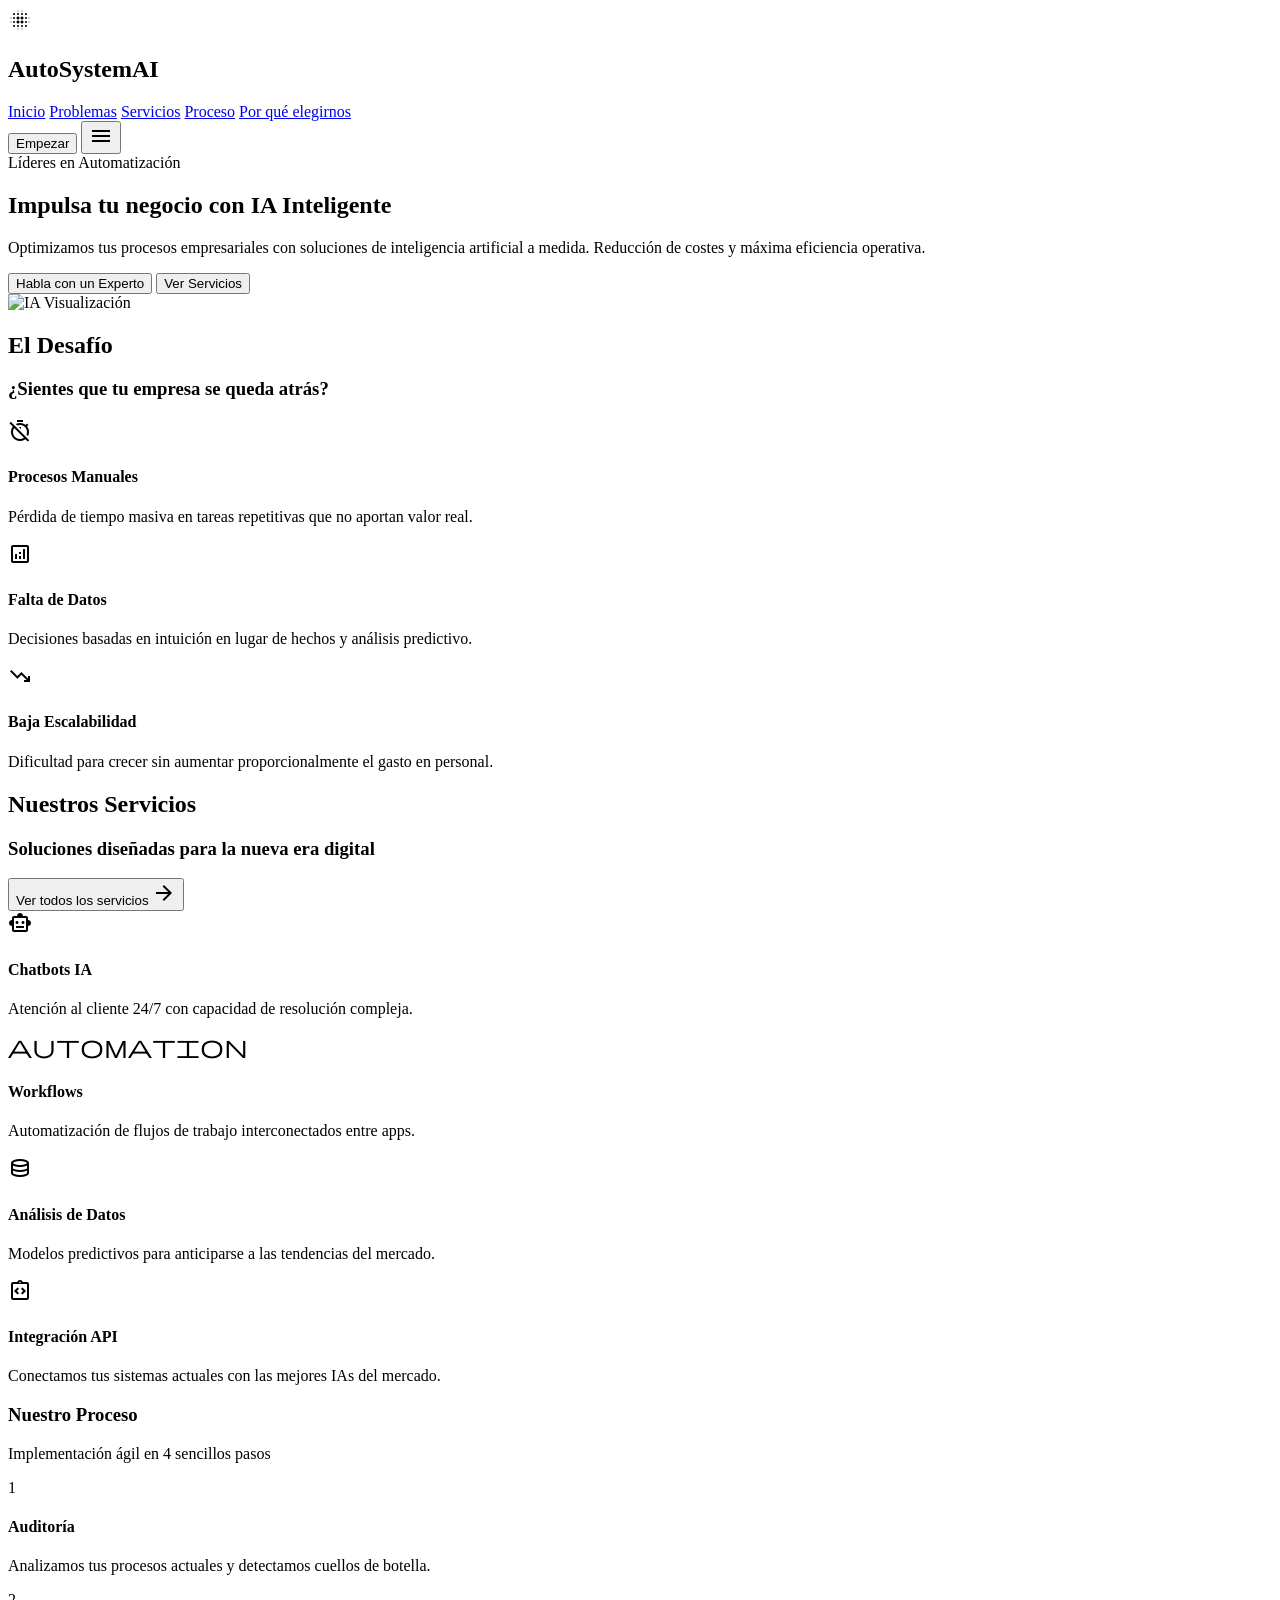
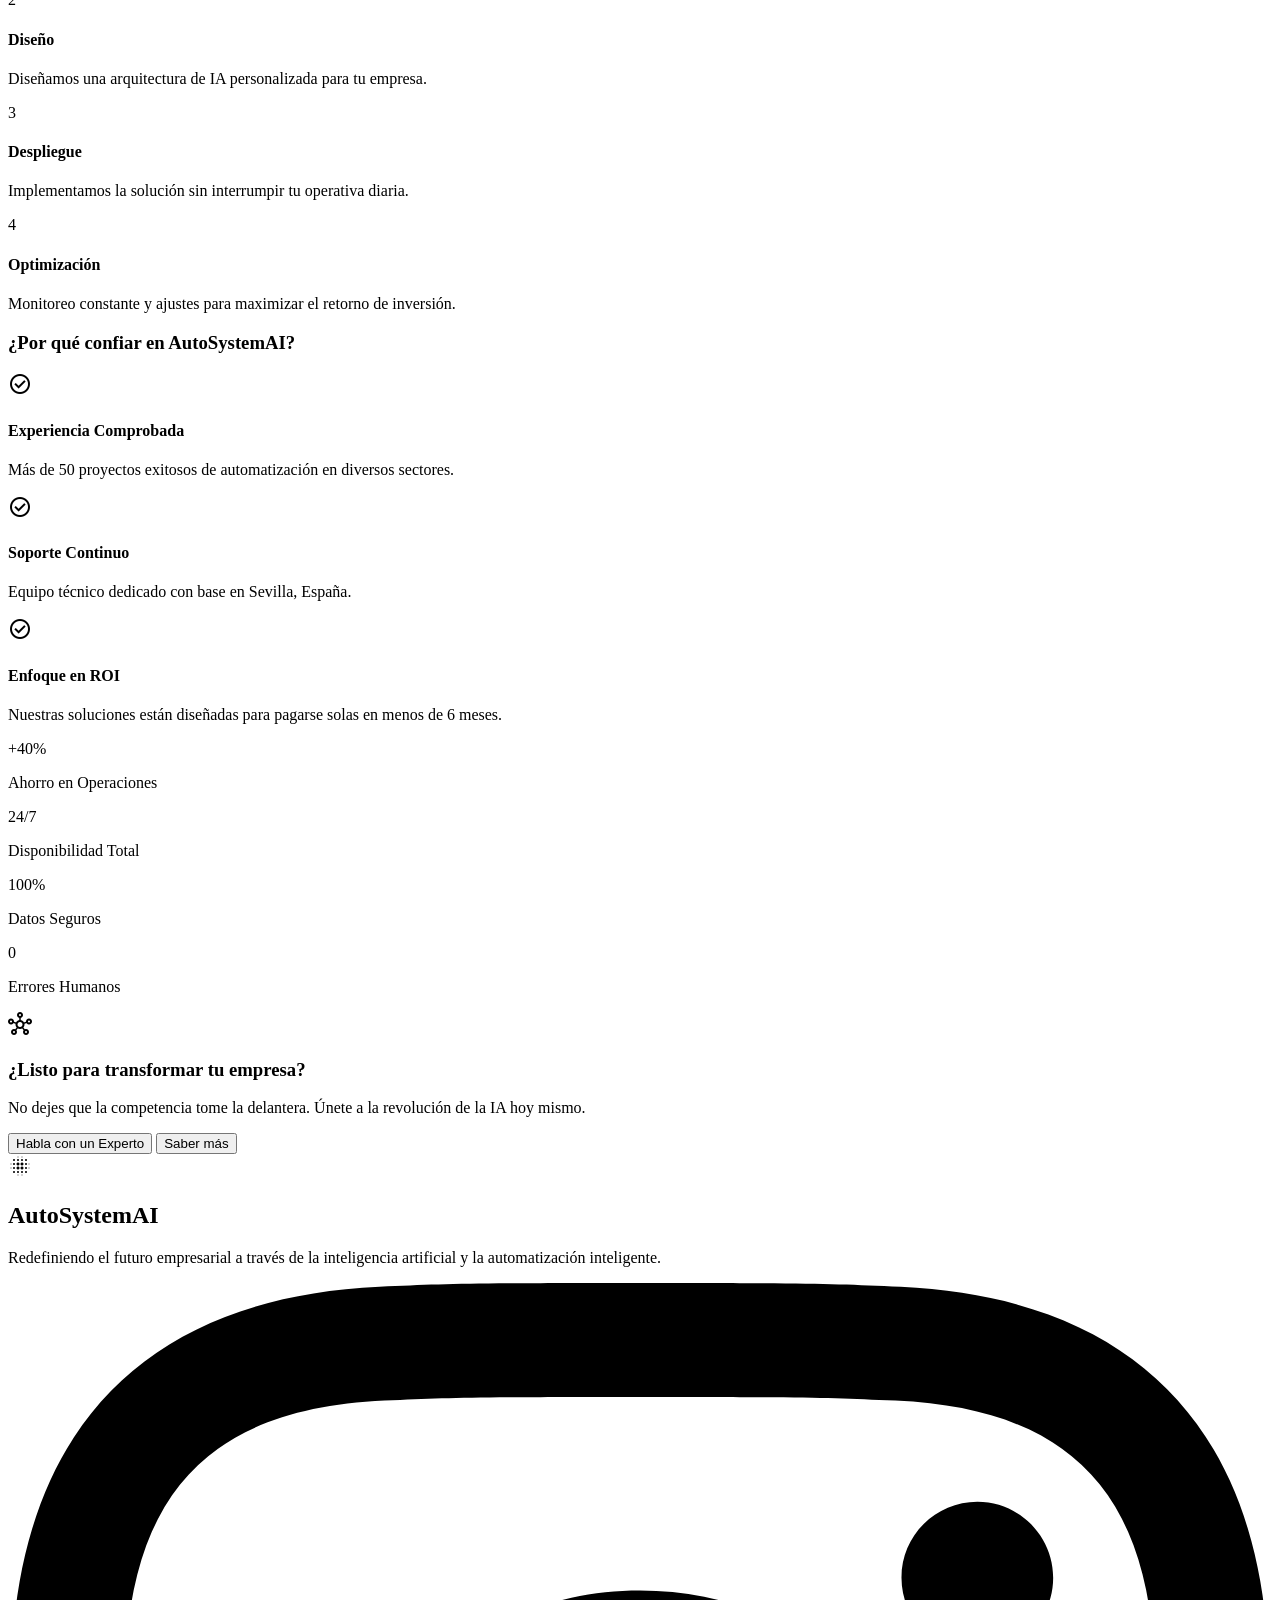
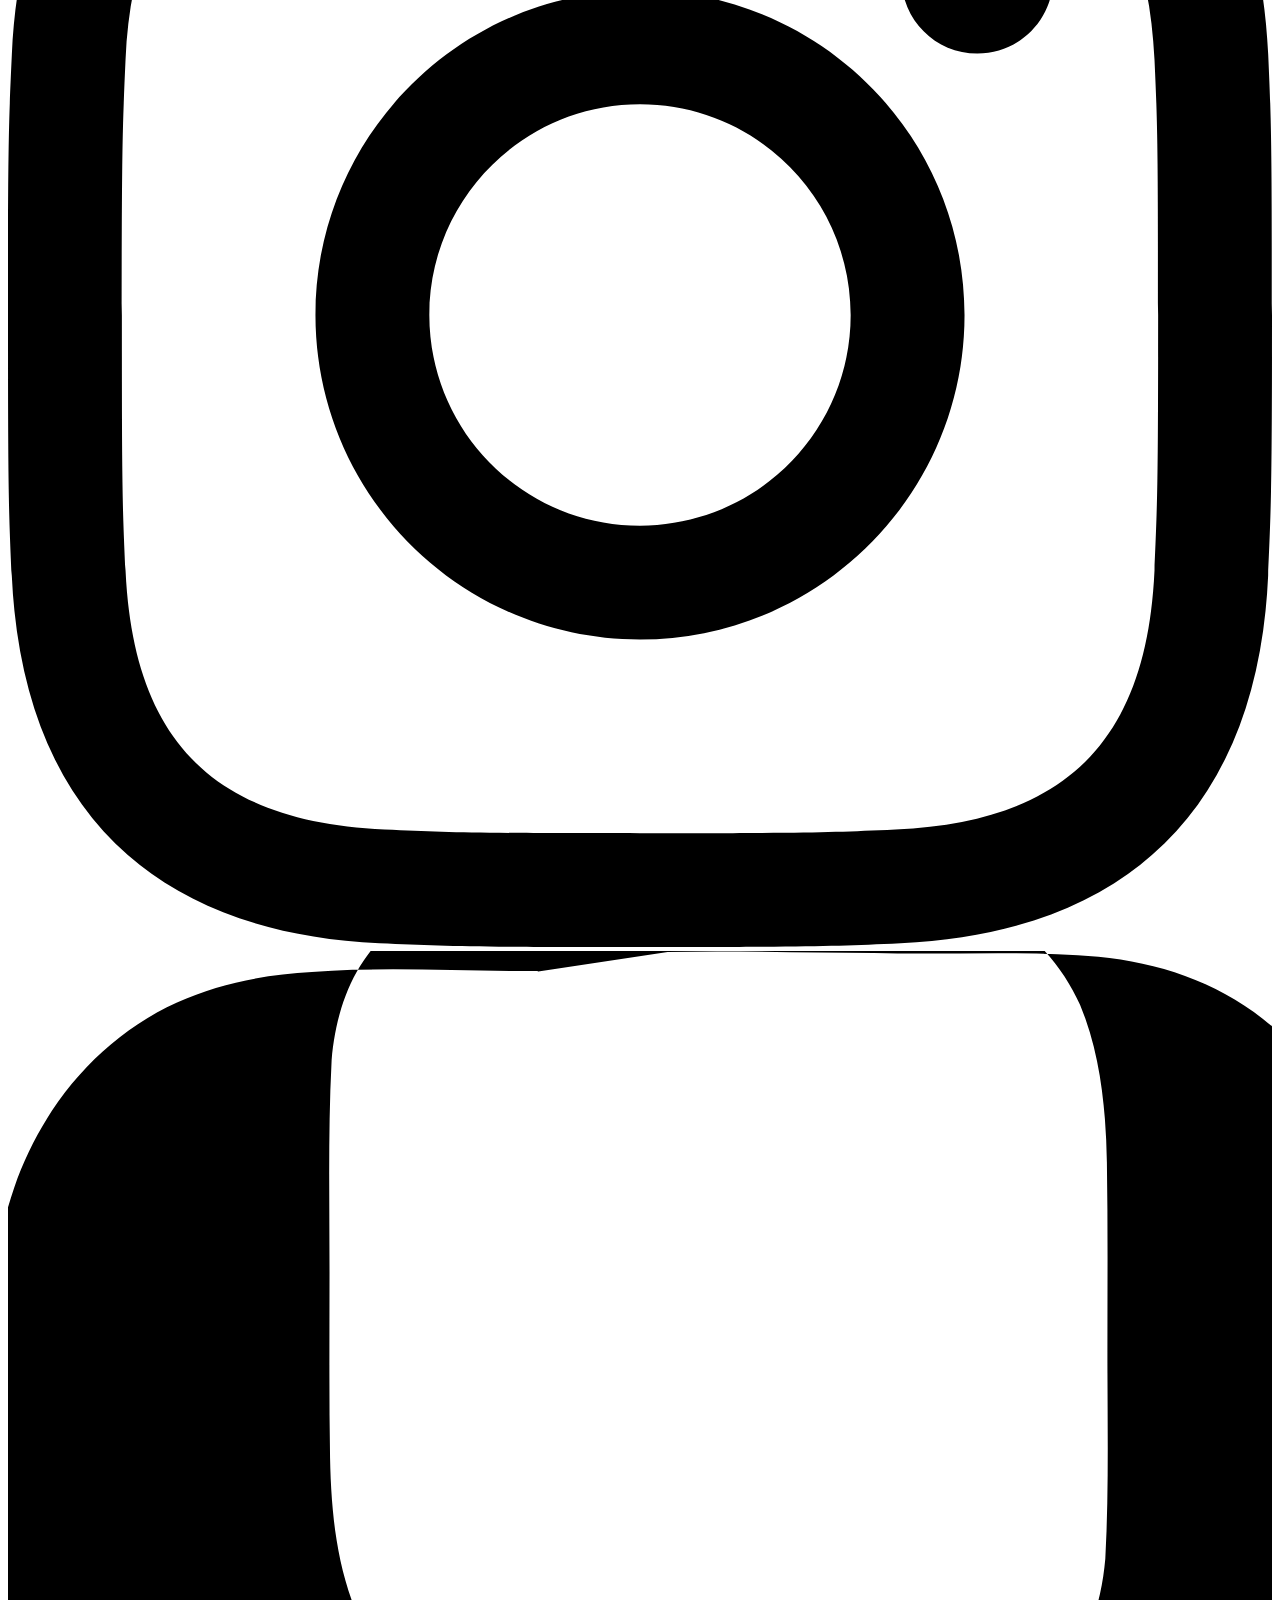
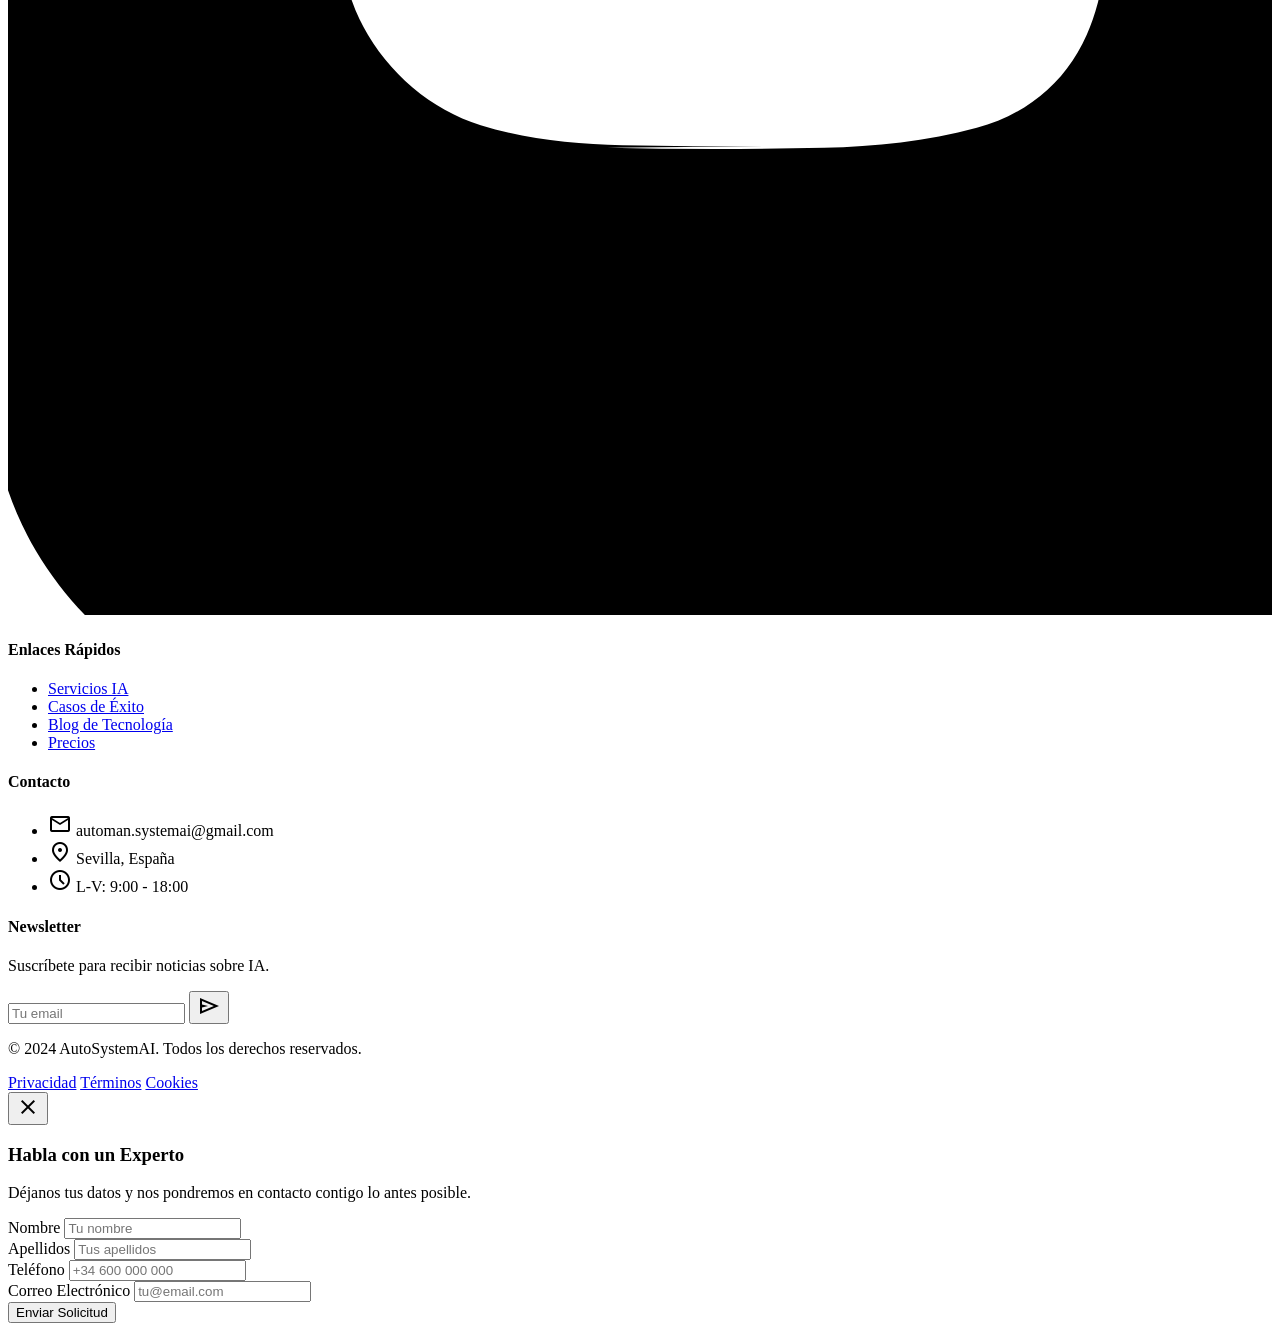
==== index.html @ 620336ae "Initialize AutoSystemAI landing page with HTML, CSS, JS separate files from Stitch" ====
<!DOCTYPE html>

<html class="light" lang="es"><head>
<meta charset="utf-8"/>
<meta content="width=device-width, initial-scale=1.0" name="viewport"/>
<script src="https://cdn.tailwindcss.com?plugins=forms,container-queries"></script>
<link href="https://fonts.googleapis.com/css2?family=Public+Sans:wght@300;400;500;600;700;800;900&amp;display=swap" rel="stylesheet"/>
<link href="https://fonts.googleapis.com/css2?family=Material+Symbols+Outlined:wght@100..700,0..1&amp;display=swap" rel="stylesheet"/>
<link href="https://fonts.googleapis.com/css2?family=Material+Symbols+Outlined:wght,FILL@100..700,0..1&amp;display=swap" rel="stylesheet"/>
<script id="tailwind-config">
        tailwind.config = {
            darkMode: "class",
            theme: {
                extend: {
                    colors: {
                        "primary": "#2563eb", // Electric Blue
                        "accent": "#22c55e",  // Neon Green
                        "background-light": "#ffffff",
                        "background-dark": "#0f172a",
                    },
                    fontFamily: {
                        "display": ["Public Sans", "sans-serif"]
                    },
                    borderRadius: {"DEFAULT": "0.25rem", "lg": "0.5rem", "xl": "0.75rem", "full": "9999px"},
                },
            },
        }
    </script>
<title>AutoSystemAI - Innovación en IA</title>
<link href="styles.css" rel="stylesheet"/>
</head>
<body class="bg-background-light dark:bg-background-dark font-display text-slate-900 dark:text-slate-100 antialiased">
<!-- Top Navigation Bar -->
<header class="sticky top-0 z-50 w-full border-b border-slate-200/60 bg-white/80 backdrop-blur-md dark:border-slate-800 dark:bg-background-dark/80">
<div class="mx-auto flex max-w-7xl items-center justify-between px-6 py-4">
<div class="flex items-center gap-2 text-primary">
<span class="material-symbols-outlined text-3xl font-bold">blur_on</span>
<h2 class="text-xl font-extrabold tracking-tight text-slate-900 dark:text-white uppercase">AutoSystemAI</h2>
</div>
<nav class="hidden md:flex items-center gap-8">
<a class="text-sm font-semibold text-slate-600 hover:text-primary transition-colors" href="#inicio">Inicio</a>
<a class="text-sm font-semibold text-slate-600 hover:text-primary transition-colors" href="#problema">Problemas</a>
<a class="text-sm font-semibold text-slate-600 hover:text-primary transition-colors" href="#servicios">Servicios</a>
<a class="text-sm font-semibold text-slate-600 hover:text-primary transition-colors" href="#proceso">Proceso</a>
<a class="text-sm font-semibold text-slate-600 hover:text-primary transition-colors" href="#nosotros">Por qué elegirnos</a>
</nav>
<div class="flex items-center gap-4">
<button class="hidden sm:flex items-center justify-center rounded-xl bg-primary px-6 py-2.5 text-sm font-bold text-white shadow-lg shadow-primary/25 hover:bg-primary/90 transition-all">
                    Empezar
                </button>
<button class="md:hidden text-slate-900">
<span class="material-symbols-outlined">menu</span>
</button>
</div>
</div>
</header>
<!-- Hero Section -->
<section class="relative overflow-hidden bg-white py-20 lg:py-32" id="inicio">
<div class="absolute inset-0 -z-10 bg-[radial-gradient(45%_45%_at_50%_50%,#2563eb10_0%,transparent_100%)]"></div>
<div class="mx-auto max-w-7xl px-6">
<div class="grid grid-cols-1 items-center gap-12 lg:grid-cols-2">
<div class="flex flex-col gap-8 text-left">
<div class="inline-flex w-fit items-center gap-2 rounded-full bg-accent/10 px-4 py-1 text-sm font-bold text-accent">
<span class="relative flex h-2 w-2">
<span class="animate-ping absolute inline-flex h-full w-full rounded-full bg-accent opacity-75"></span>
<span class="relative inline-flex rounded-full h-2 w-2 bg-accent"></span>
</span>
                        Líderes en Automatización
                    </div>
<h1 class="text-5xl font-black leading-tight tracking-tight text-slate-900 md:text-6xl">
                        Impulsa tu negocio con <span class="text-primary">IA Inteligente</span>
</h1>
<p class="text-lg leading-relaxed text-slate-600">
                        Optimizamos tus procesos empresariales con soluciones de inteligencia artificial a medida. Reducción de costes y máxima eficiencia operativa.
                    </p>
<div class="flex flex-wrap gap-4">
<button class="flex h-14 items-center justify-center rounded-xl bg-primary px-8 text-base font-bold text-white shadow-xl shadow-primary/20 hover:scale-105 transition-transform" data-modal-target="contactModal">
                            Habla con un Experto
                        </button>
<button class="flex h-14 items-center justify-center rounded-xl border-2 border-slate-200 bg-white px-8 text-base font-bold text-slate-700 hover:bg-slate-50 transition-colors">
                            Ver Servicios
                        </button>
</div>
</div>
<div class="relative group">
<div class="absolute -inset-1 rounded-2xl bg-gradient-to-r from-primary to-accent opacity-20 blur group-hover:opacity-30 transition duration-1000"></div>
<div class="relative h-[400px] w-full overflow-hidden rounded-2xl bg-slate-100 shadow-2xl">
<img alt="IA Visualización" class="h-full w-full object-cover" data-alt="Futuristic AI digital interface with glowing blue lines" src="https://lh3.googleusercontent.com/aida-public/[base64]"/>
</div>
</div>
</div>
</div>
</section>
<!-- Problem Section -->
<section class="bg-slate-50 py-24" id="problema">
<div class="mx-auto max-w-7xl px-6 text-center">
<h2 class="text-accent font-bold uppercase tracking-widest text-sm mb-4">El Desafío</h2>
<h3 class="text-3xl font-black text-slate-900 md:text-4xl mb-16">¿Sientes que tu empresa se queda atrás?</h3>
<div class="grid grid-cols-1 gap-8 md:grid-cols-3">
<div class="flex flex-col items-center rounded-2xl bg-white p-8 shadow-sm border border-slate-100 hover:shadow-md transition-shadow">
<div class="mb-6 flex h-16 w-16 items-center justify-center rounded-full bg-red-100 text-red-600">
<span class="material-symbols-outlined text-3xl">timer_off</span>
</div>
<h4 class="mb-3 text-xl font-bold text-slate-900">Procesos Manuales</h4>
<p class="text-slate-600">Pérdida de tiempo masiva en tareas repetitivas que no aportan valor real.</p>
</div>
<div class="flex flex-col items-center rounded-2xl bg-white p-8 shadow-sm border border-slate-100 hover:shadow-md transition-shadow">
<div class="mb-6 flex h-16 w-16 items-center justify-center rounded-full bg-orange-100 text-orange-600">
<span class="material-symbols-outlined text-3xl">analytics</span>
</div>
<h4 class="mb-3 text-xl font-bold text-slate-900">Falta de Datos</h4>
<p class="text-slate-600">Decisiones basadas en intuición en lugar de hechos y análisis predictivo.</p>
</div>
<div class="flex flex-col items-center rounded-2xl bg-white p-8 shadow-sm border border-slate-100 hover:shadow-md transition-shadow">
<div class="mb-6 flex h-16 w-16 items-center justify-center rounded-full bg-blue-100 text-primary">
<span class="material-symbols-outlined text-3xl">trending_down</span>
</div>
<h4 class="mb-3 text-xl font-bold text-slate-900">Baja Escalabilidad</h4>
<p class="text-slate-600">Dificultad para crecer sin aumentar proporcionalmente el gasto en personal.</p>
</div>
</div>
</div>
</section>
<!-- Services Section -->
<section class="py-24" id="servicios">
<div class="mx-auto max-w-7xl px-6">
<div class="mb-16 flex flex-col md:flex-row md:items-end md:justify-between gap-6">
<div class="max-w-2xl">
<h2 class="text-primary font-bold uppercase tracking-widest text-sm mb-4">Nuestros Servicios</h2>
<h3 class="text-4xl font-black text-slate-900 leading-tight">Soluciones diseñadas para la nueva era digital</h3>
</div>
<button class="group flex items-center gap-2 font-bold text-primary">
                    Ver todos los servicios <span class="material-symbols-outlined group-hover:translate-x-1 transition-transform">arrow_forward</span>
</button>
</div>
<div class="grid grid-cols-1 gap-6 md:grid-cols-2 lg:grid-cols-4">
<div class="rounded-2xl bg-slate-50 p-6 border border-slate-100 hover:bg-white hover:shadow-xl hover:-translate-y-1 transition-all">
<span class="material-symbols-outlined text-primary mb-4 text-4xl">smart_toy</span>
<h4 class="text-lg font-bold mb-2">Chatbots IA</h4>
<p class="text-sm text-slate-600">Atención al cliente 24/7 con capacidad de resolución compleja.</p>
</div>
<div class="rounded-2xl bg-slate-50 p-6 border border-slate-100 hover:bg-white hover:shadow-xl hover:-translate-y-1 transition-all">
<span class="material-symbols-outlined text-primary mb-4 text-4xl">automation</span>
<h4 class="text-lg font-bold mb-2">Workflows</h4>
<p class="text-sm text-slate-600">Automatización de flujos de trabajo interconectados entre apps.</p>
</div>
<div class="rounded-2xl bg-slate-50 p-6 border border-slate-100 hover:bg-white hover:shadow-xl hover:-translate-y-1 transition-all">
<span class="material-symbols-outlined text-primary mb-4 text-4xl">database</span>
<h4 class="text-lg font-bold mb-2">Análisis de Datos</h4>
<p class="text-sm text-slate-600">Modelos predictivos para anticiparse a las tendencias del mercado.</p>
</div>
<div class="rounded-2xl bg-slate-50 p-6 border border-slate-100 hover:bg-white hover:shadow-xl hover:-translate-y-1 transition-all">
<span class="material-symbols-outlined text-primary mb-4 text-4xl">integration_instructions</span>
<h4 class="text-lg font-bold mb-2">Integración API</h4>
<p class="text-sm text-slate-600">Conectamos tus sistemas actuales con las mejores IAs del mercado.</p>
</div>
</div>
</div>
</section>
<!-- 4-Step Process -->
<section class="bg-background-dark py-24 text-white" id="proceso">
<div class="mx-auto max-w-7xl px-6">
<div class="text-center mb-20">
<h3 class="text-4xl font-black mb-4">Nuestro Proceso</h3>
<p class="text-slate-400">Implementación ágil en 4 sencillos pasos</p>
</div>
<div class="grid grid-cols-1 gap-12 md:grid-cols-4">
<div class="relative text-center">
<div class="mx-auto mb-6 flex h-20 w-20 items-center justify-center rounded-full bg-primary text-3xl font-black">1</div>
<h4 class="text-xl font-bold mb-2">Auditoría</h4>
<p class="text-sm text-slate-400">Analizamos tus procesos actuales y detectamos cuellos de botella.</p>
</div>
<div class="relative text-center">
<div class="mx-auto mb-6 flex h-20 w-20 items-center justify-center rounded-full bg-slate-800 text-3xl font-black border-2 border-primary/30">2</div>
<h4 class="text-xl font-bold mb-2">Diseño</h4>
<p class="text-sm text-slate-400">Diseñamos una arquitectura de IA personalizada para tu empresa.</p>
</div>
<div class="relative text-center">
<div class="mx-auto mb-6 flex h-20 w-20 items-center justify-center rounded-full bg-slate-800 text-3xl font-black border-2 border-primary/30">3</div>
<h4 class="text-xl font-bold mb-2">Despliegue</h4>
<p class="text-sm text-slate-400">Implementamos la solución sin interrumpir tu operativa diaria.</p>
</div>
<div class="relative text-center">
<div class="mx-auto mb-6 flex h-20 w-20 items-center justify-center rounded-full bg-slate-800 text-3xl font-black border-2 border-primary/30">4</div>
<h4 class="text-xl font-bold mb-2">Optimización</h4>
<p class="text-sm text-slate-400">Monitoreo constante y ajustes para maximizar el retorno de inversión.</p>
</div>
</div>
</div>
</section>
<!-- Why Choose Us -->
<section class="py-24" id="nosotros">
<div class="mx-auto max-w-7xl px-6">
<div class="flex flex-col lg:flex-row gap-16 items-center">
<div class="flex-1 space-y-8">
<h3 class="text-4xl font-black text-slate-900 leading-tight">¿Por qué confiar en AutoSystemAI?</h3>
<div class="space-y-6">
<div class="flex gap-4">
<div class="flex-shrink-0 mt-1">
<span class="material-symbols-outlined text-accent font-bold">check_circle</span>
</div>
<div>
<h4 class="font-bold text-lg">Experiencia Comprobada</h4>
<p class="text-slate-600">Más de 50 proyectos exitosos de automatización en diversos sectores.</p>
</div>
</div>
<div class="flex gap-4">
<div class="flex-shrink-0 mt-1">
<span class="material-symbols-outlined text-accent font-bold">check_circle</span>
</div>
<div>
<h4 class="font-bold text-lg">Soporte Continuo</h4>
<p class="text-slate-600">Equipo técnico dedicado con base en Sevilla, España.</p>
</div>
</div>
<div class="flex gap-4">
<div class="flex-shrink-0 mt-1">
<span class="material-symbols-outlined text-accent font-bold">check_circle</span>
</div>
<div>
<h4 class="font-bold text-lg">Enfoque en ROI</h4>
<p class="text-slate-600">Nuestras soluciones están diseñadas para pagarse solas en menos de 6 meses.</p>
</div>
</div>
</div>
</div>
<div class="flex-1 grid grid-cols-2 gap-4">
<div class="rounded-2xl bg-primary/5 p-8 flex flex-col justify-center items-center text-center">
<span class="text-4xl font-black text-primary mb-2">+40%</span>
<p class="text-sm text-slate-600 font-medium">Ahorro en Operaciones</p>
</div>
<div class="mt-8 rounded-2xl bg-accent/5 p-8 flex flex-col justify-center items-center text-center">
<span class="text-4xl font-black text-accent mb-2">24/7</span>
<p class="text-sm text-slate-600 font-medium">Disponibilidad Total</p>
</div>
<div class="rounded-2xl bg-slate-100 p-8 flex flex-col justify-center items-center text-center">
<span class="text-4xl font-black text-slate-900 mb-2">100%</span>
<p class="text-sm text-slate-600 font-medium">Datos Seguros</p>
</div>
<div class="mt-8 rounded-2xl bg-primary/5 p-8 flex flex-col justify-center items-center text-center">
<span class="text-4xl font-black text-primary mb-2">0</span>
<p class="text-sm text-slate-600 font-medium">Errores Humanos</p>
</div>
</div>
</div>
</div>
</section>
<!-- CTA Section -->
<section class="mx-auto max-w-7xl px-6 py-12">
<div class="relative overflow-hidden rounded-3xl bg-primary px-8 py-20 text-center shadow-2xl">
<div class="absolute top-0 right-0 -translate-y-1/2 translate-x-1/3 opacity-20">
<span class="material-symbols-outlined text-[300px] text-white">hub</span>
</div>
<div class="relative z-10 mx-auto max-w-2xl">
<h3 class="text-3xl font-black text-white md:text-5xl">¿Listo para transformar tu empresa?</h3>
<p class="mt-6 text-lg text-blue-100">
                    No dejes que la competencia tome la delantera. Únete a la revolución de la IA hoy mismo.
                </p>
<div class="mt-10 flex flex-wrap justify-center gap-4">
<button class="rounded-xl bg-white px-8 py-4 text-base font-black text-primary hover:bg-slate-50 transition-colors shadow-lg" data-modal-target="contactModal">
                        Habla con un Experto
                    </button>
<button class="rounded-xl border-2 border-white/30 bg-white/10 px-8 py-4 text-base font-bold text-white backdrop-blur-sm hover:bg-white/20 transition-colors">
                        Saber más
                    </button>
</div>
</div>
</div>
</section>
<!-- Footer -->
<footer class="bg-slate-50 pt-20 pb-10 border-t border-slate-200">
<div class="mx-auto max-w-7xl px-6">
<div class="grid grid-cols-1 gap-12 lg:grid-cols-4 mb-16">
<div class="space-y-6">
<div class="flex items-center gap-2 text-primary">
<span class="material-symbols-outlined text-3xl font-bold">blur_on</span>
<h2 class="text-xl font-extrabold tracking-tight text-slate-900 uppercase">AutoSystemAI</h2>
</div>
<p class="text-slate-500 text-sm leading-relaxed">
                        Redefiniendo el futuro empresarial a través de la inteligencia artificial y la automatización inteligente.
                    </p>
<div class="flex gap-4">
<a class="h-10 w-10 flex items-center justify-center rounded-full bg-white border border-slate-200 text-slate-600 hover:text-primary transition-colors" href="#">
<svg class="w-5 h-5 fill-current" viewbox="0 0 24 24"><path d="M12 2.163c3.204 0 3.584.012 4.85.07 3.252.148 4.771 1.691 4.919 4.919.058 1.265.069 1.645.069 4.849 0 3.205-.012 3.584-.069 4.849-.149 3.225-1.664 4.771-4.919 4.919-1.266.058-1.644.07-4.85.07-3.204 0-3.584-.012-4.849-.07-3.26-.149-4.771-1.699-4.919-4.92-.058-1.265-.07-1.644-.07-4.849 0-3.204.013-3.583.07-4.849.149-3.227 1.664-4.771 4.919-4.919 1.266-.057 1.645-.069 4.849-.069zm0-2.163c-3.259 0-3.667.014-4.947.072-4.358.2-6.78 2.618-6.98 6.98-.059 1.281-.073 1.689-.073 4.948 0 3.259.014 3.668.072 4.948.2 4.358 2.618 6.78 6.98 6.98 1.281.058 1.689.072 4.948.072 3.259 0 3.668-.014 4.948-.072 4.354-.2 6.782-2.618 6.979-6.98.059-1.28.073-1.689.073-4.948 0-3.259-.014-3.667-.072-4.947-.196-4.354-2.617-6.78-6.979-6.98-1.281-.059-1.69-.073-4.949-.073zm0 5.838c-3.403 0-6.162 2.759-6.162 6.162s2.759 6.163 6.162 6.163 6.162-2.759 6.162-6.163-2.759-6.162-6.162-6.162zm0 10.162c-2.209 0-4-1.79-4-4 0-2.209 1.791-4 4-4s4 1.791 4 4c0 2.21-1.791 4-4 4zm6.406-11.845c-.796 0-1.441.645-1.441 1.44s.645 1.44 1.441 1.44c.795 0 1.439-.645 1.439-1.44s-.644-1.44-1.439-1.44z"></path></svg>
</a>
<a class="h-10 w-10 flex items-center justify-center rounded-full bg-white border border-slate-200 text-slate-600 hover:text-primary transition-colors" href="#">
<svg class="w-5 h-5 fill-current" viewbox="0 0 24 24"><path d="M12.525.02c1.31-.032 2.623.019 3.921.019 1.42.039 2.844-.051 4.258.07 1.13.111 2.22.469 3.125 1.18.91.71 1.54 1.7 1.84 2.8.21.78.29 1.59.3 2.4.03 2.18.01 4.35.01 6.53 0 1.51-.01 3.02 0 4.52-.01 1.48-.15 2.97-.61 4.38-.6 1.81-1.92 3.32-3.7 3.91-.79.28-1.61.37-2.45.39-1.89.03-3.79.01-5.69.01-1.76 0-3.52 0-5.28-.01-1.32-.01-2.65-.12-3.95-.51-1.58-.45-2.92-1.5-3.77-2.93-.53-.89-.81-1.91-.91-2.93-.07-1.12-.03-2.25-.03-3.37V8.53c.01-1.36.08-2.73.53-4.04.53-1.54 1.62-2.84 3.09-3.51.81-.37 1.68-.53 2.56-.58 1.42-.11 2.85-.01 4.28-.02l.02.01zm-1.15 15.11c1.37.03 2.74.03 4.12 0 .97-.02 1.95-.12 2.9-.38.74-.2 1.39-.63 1.82-1.28.38-.57.56-1.25.62-1.93.07-1.3.04-2.61.04-3.91 0-1.21.01-2.41-.01-3.62-.02-1.02-.12-2.05-.51-2.99-.44-.97-1.26-1.73-2.26-2.06-.88-.29-1.8-.39-2.73-.41-1.32-.03-2.64-.03-3.96 0-.96.02-1.93.12-2.87.38-.72.2-1.36.62-1.78 1.25-.38.56-.55 1.22-.61 1.89-.07 1.34-.04 2.68-.04 4.02 0 1.18-.01 2.35.01 3.53.02 1.05.13 2.11.56 3.07.47.96 1.31 1.7 2.3 2.01.87.27 1.77.36 2.69.38.93.02 1.87.02 2.81.02z"></path></svg>
</a>
</div>
</div>
<div>
<h4 class="text-slate-900 font-bold mb-6">Enlaces Rápidos</h4>
<ul class="space-y-4 text-sm text-slate-500">
<li><a class="hover:text-primary transition-colors" href="#">Servicios IA</a></li>
<li><a class="hover:text-primary transition-colors" href="#">Casos de Éxito</a></li>
<li><a class="hover:text-primary transition-colors" href="#">Blog de Tecnología</a></li>
<li><a class="hover:text-primary transition-colors" href="#">Precios</a></li>
</ul>
</div>
<div>
<h4 class="text-slate-900 font-bold mb-6">Contacto</h4>
<ul class="space-y-4 text-sm text-slate-500">
<li class="flex items-center gap-2">
<span class="material-symbols-outlined text-primary text-lg">mail</span>
                            automan.systemai@gmail.com
                        </li>
<li class="flex items-center gap-2">
<span class="material-symbols-outlined text-primary text-lg">location_on</span>
                            Sevilla, España
                        </li>
<li class="flex items-center gap-2" data-location="Sevilla, Spain">
<span class="material-symbols-outlined text-primary text-lg">schedule</span>
                            L-V: 9:00 - 18:00
                        </li>
</ul>
</div>
<div>
<h4 class="text-slate-900 font-bold mb-6">Newsletter</h4>
<p class="text-sm text-slate-500 mb-4">Suscríbete para recibir noticias sobre IA.</p>
<div class="flex gap-2">
<input class="w-full rounded-lg border-slate-200 bg-white px-4 py-2 text-sm focus:border-primary focus:ring-primary" placeholder="Tu email" type="email"/>
<button class="rounded-lg bg-primary px-4 py-2 text-white">
<span class="material-symbols-outlined text-sm">send</span>
</button>
</div>
</div>
</div>
<div class="flex flex-col md:flex-row justify-between items-center gap-6 pt-10 border-t border-slate-200 text-sm text-slate-400">
<p>© 2024 AutoSystemAI. Todos los derechos reservados.</p>
<div class="flex gap-6">
<a class="hover:text-slate-600" href="#">Privacidad</a>
<a class="hover:text-slate-600" href="#">Términos</a>
<a class="hover:text-slate-600" href="#">Cookies</a>
</div>
</div>
</div>
</footer>

<!-- Contact Modal -->
<div id="contactModal" class="fixed inset-0 z-[100] hidden items-center justify-center">
    <!-- Backdrop -->
    <div class="absolute inset-0 bg-slate-900/60 backdrop-blur-sm modal-backdrop"></div>
    
    <!-- Modal Content -->
    <div class="relative w-full max-w-md rounded-2xl bg-white p-8 shadow-2xl mx-4 transform transition-all scale-95 opacity-0 modal-content">
        <button class="absolute top-4 right-4 text-slate-400 hover:text-slate-900 transition-colors close-modal">
            <span class="material-symbols-outlined">close</span>
        </button>
        
        <div class="mb-6 text-center">
            <h3 class="text-2xl font-black text-slate-900 mb-2">Habla con un Experto</h3>
            <p class="text-slate-500 text-sm">Déjanos tus datos y nos pondremos en contacto contigo lo antes posible.</p>
        </div>
        
        <form id="contactForm" class="space-y-4">
            <div class="grid grid-cols-2 gap-4">
                <div>
                    <label class="block text-sm font-semibold text-slate-700 mb-1">Nombre</label>
                    <input type="text" required class="w-full rounded-lg border-slate-200 bg-slate-50 px-4 py-2 text-sm focus:border-primary focus:ring-primary focus:bg-white transition-colors" placeholder="Tu nombre">
                </div>
                <div>
                    <label class="block text-sm font-semibold text-slate-700 mb-1">Apellidos</label>
                    <input type="text" required class="w-full rounded-lg border-slate-200 bg-slate-50 px-4 py-2 text-sm focus:border-primary focus:ring-primary focus:bg-white transition-colors" placeholder="Tus apellidos">
                </div>
            </div>
            
            <div>
                <label class="block text-sm font-semibold text-slate-700 mb-1">Teléfono</label>
                <input type="tel" required class="w-full rounded-lg border-slate-200 bg-slate-50 px-4 py-2 text-sm focus:border-primary focus:ring-primary focus:bg-white transition-colors" placeholder="+34 600 000 000">
            </div>
            
            <div>
                <label class="block text-sm font-semibold text-slate-700 mb-1">Correo Electrónico</label>
                <input type="email" required class="w-full rounded-lg border-slate-200 bg-slate-50 px-4 py-2 text-sm focus:border-primary focus:ring-primary focus:bg-white transition-colors" placeholder="tu@email.com">
            </div>
            
            <button type="submit" class="w-full mt-6 rounded-xl bg-primary px-8 py-3 text-base font-bold text-white shadow-lg shadow-primary/25 hover:bg-primary/90 transition-all">
                Enviar Solicitud
            </button>
        </form>
    </div>
</div>

<script src="scripts.js"></script>
</body></html>
---- styles.css ----
/* Global Custom Styles for AutoSystemAI */

.reveal {
  opacity: 0;
  transform: translateY(30px);
  transition: all 0.8s ease-out;
}

.reveal.active {
  opacity: 1;
  transform: translateY(0);
}

/* Modal Animations */
.modal-open #contactModal {
  display: flex !important;
}

.modal-open .modal-content {
  animation: modalPopIn 0.3s cubic-bezier(0.16, 1, 0.3, 1) forwards !important;
}

@keyframes modalPopIn {
  from {
    opacity: 0;
    transform: scale(0.95);
  }
  to {
    opacity: 1;
    transform: scale(1);
  }
}
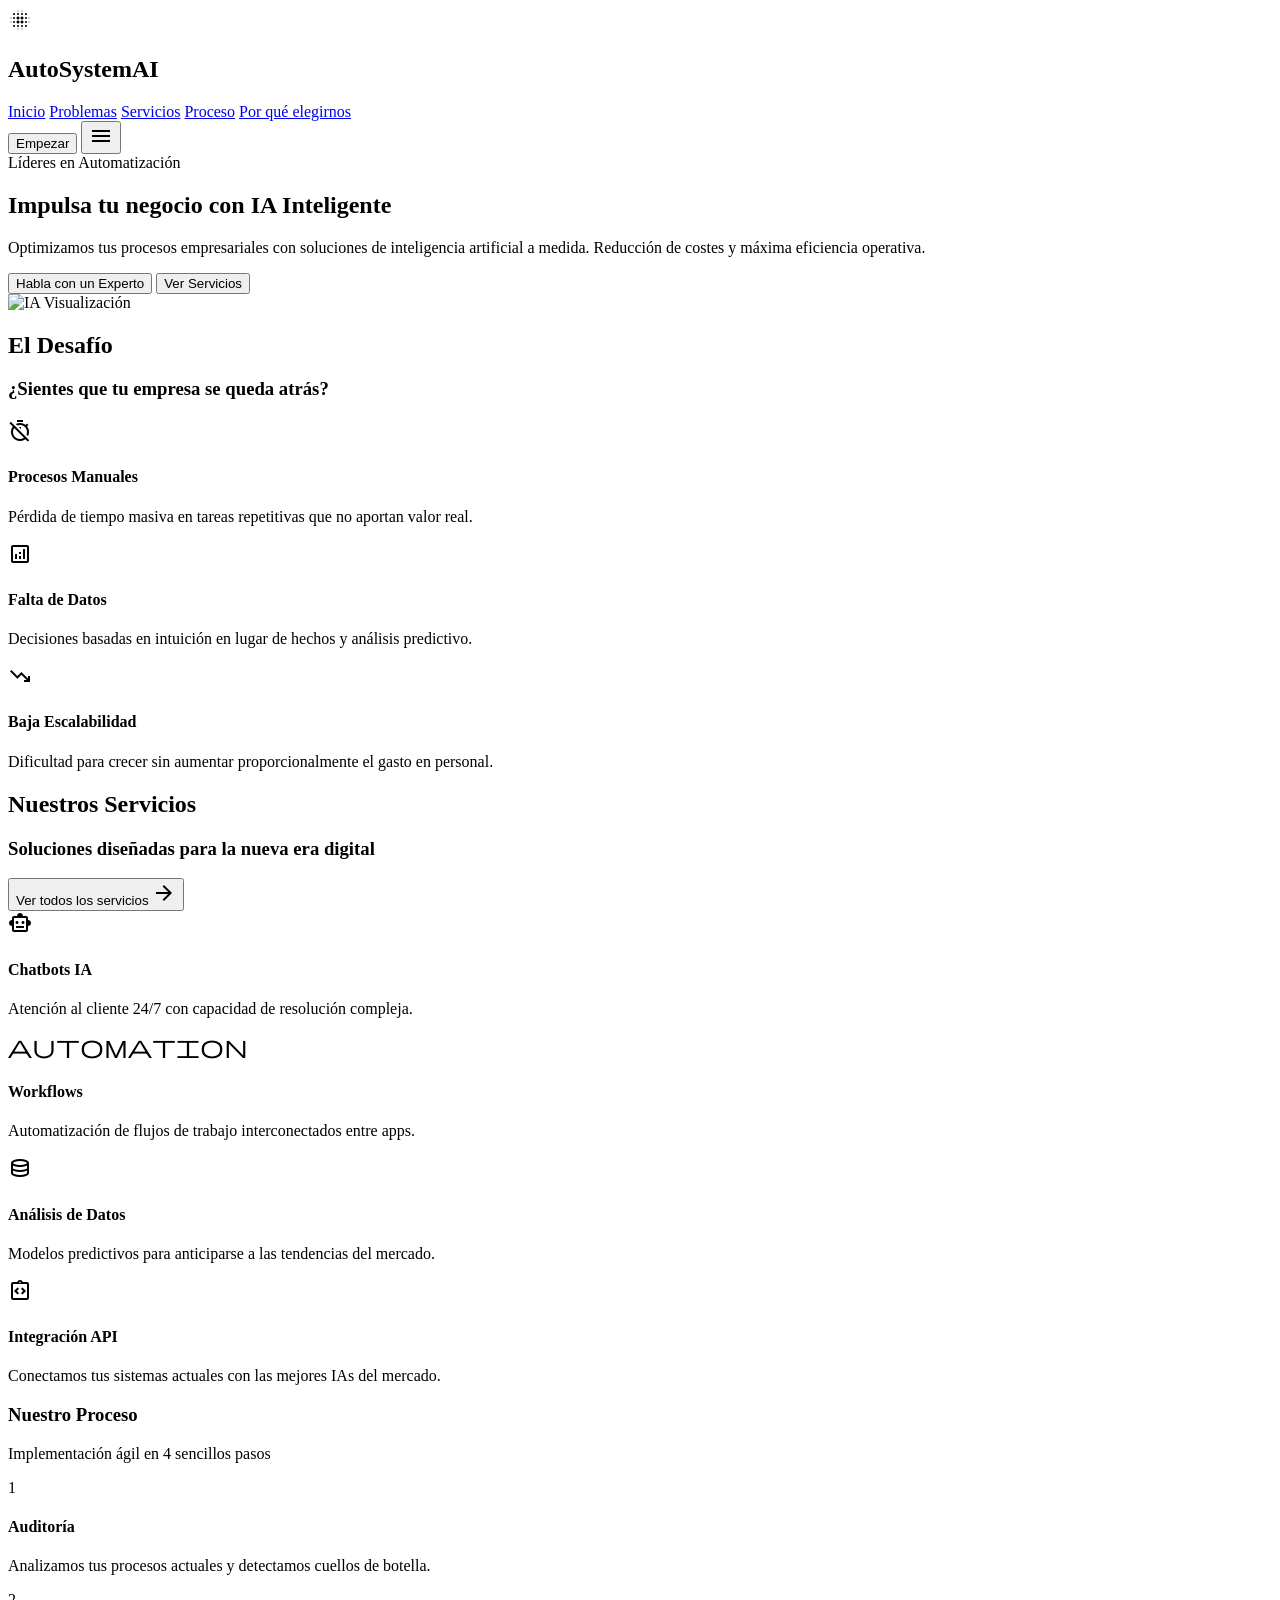
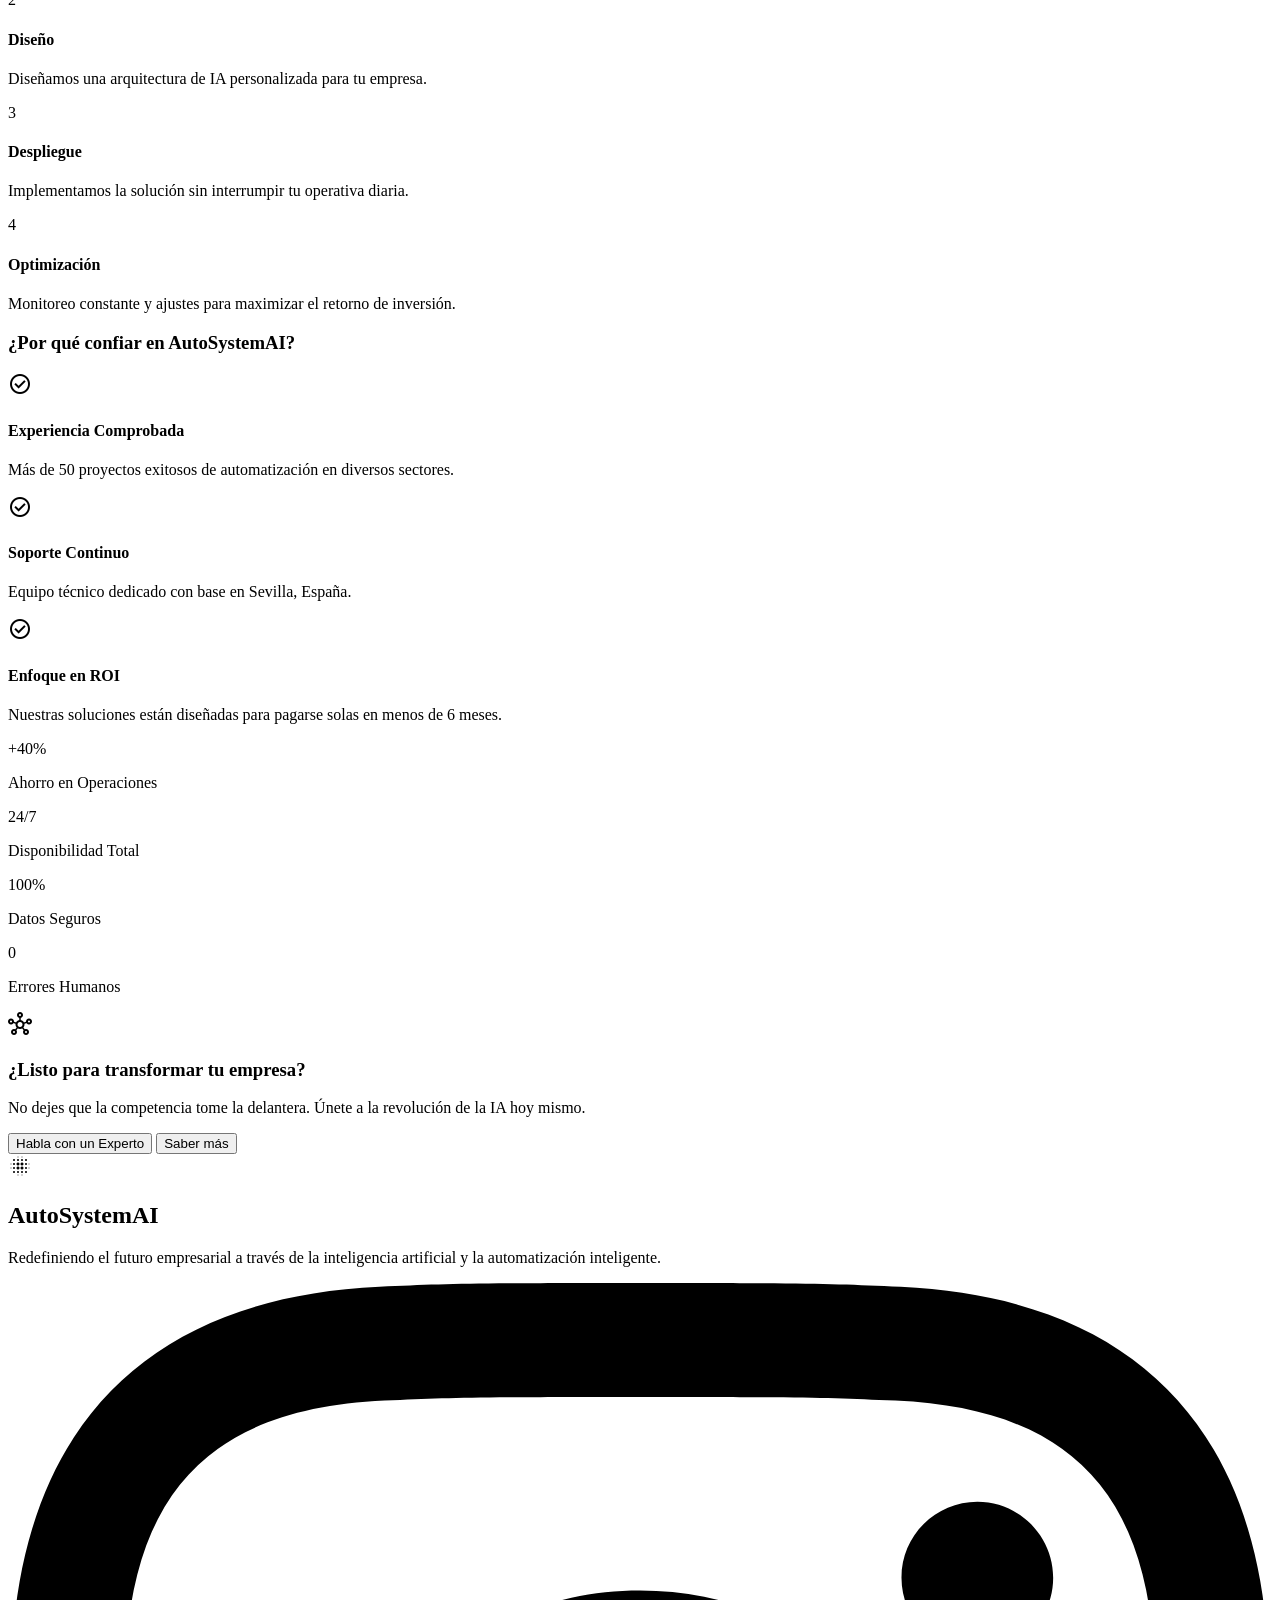
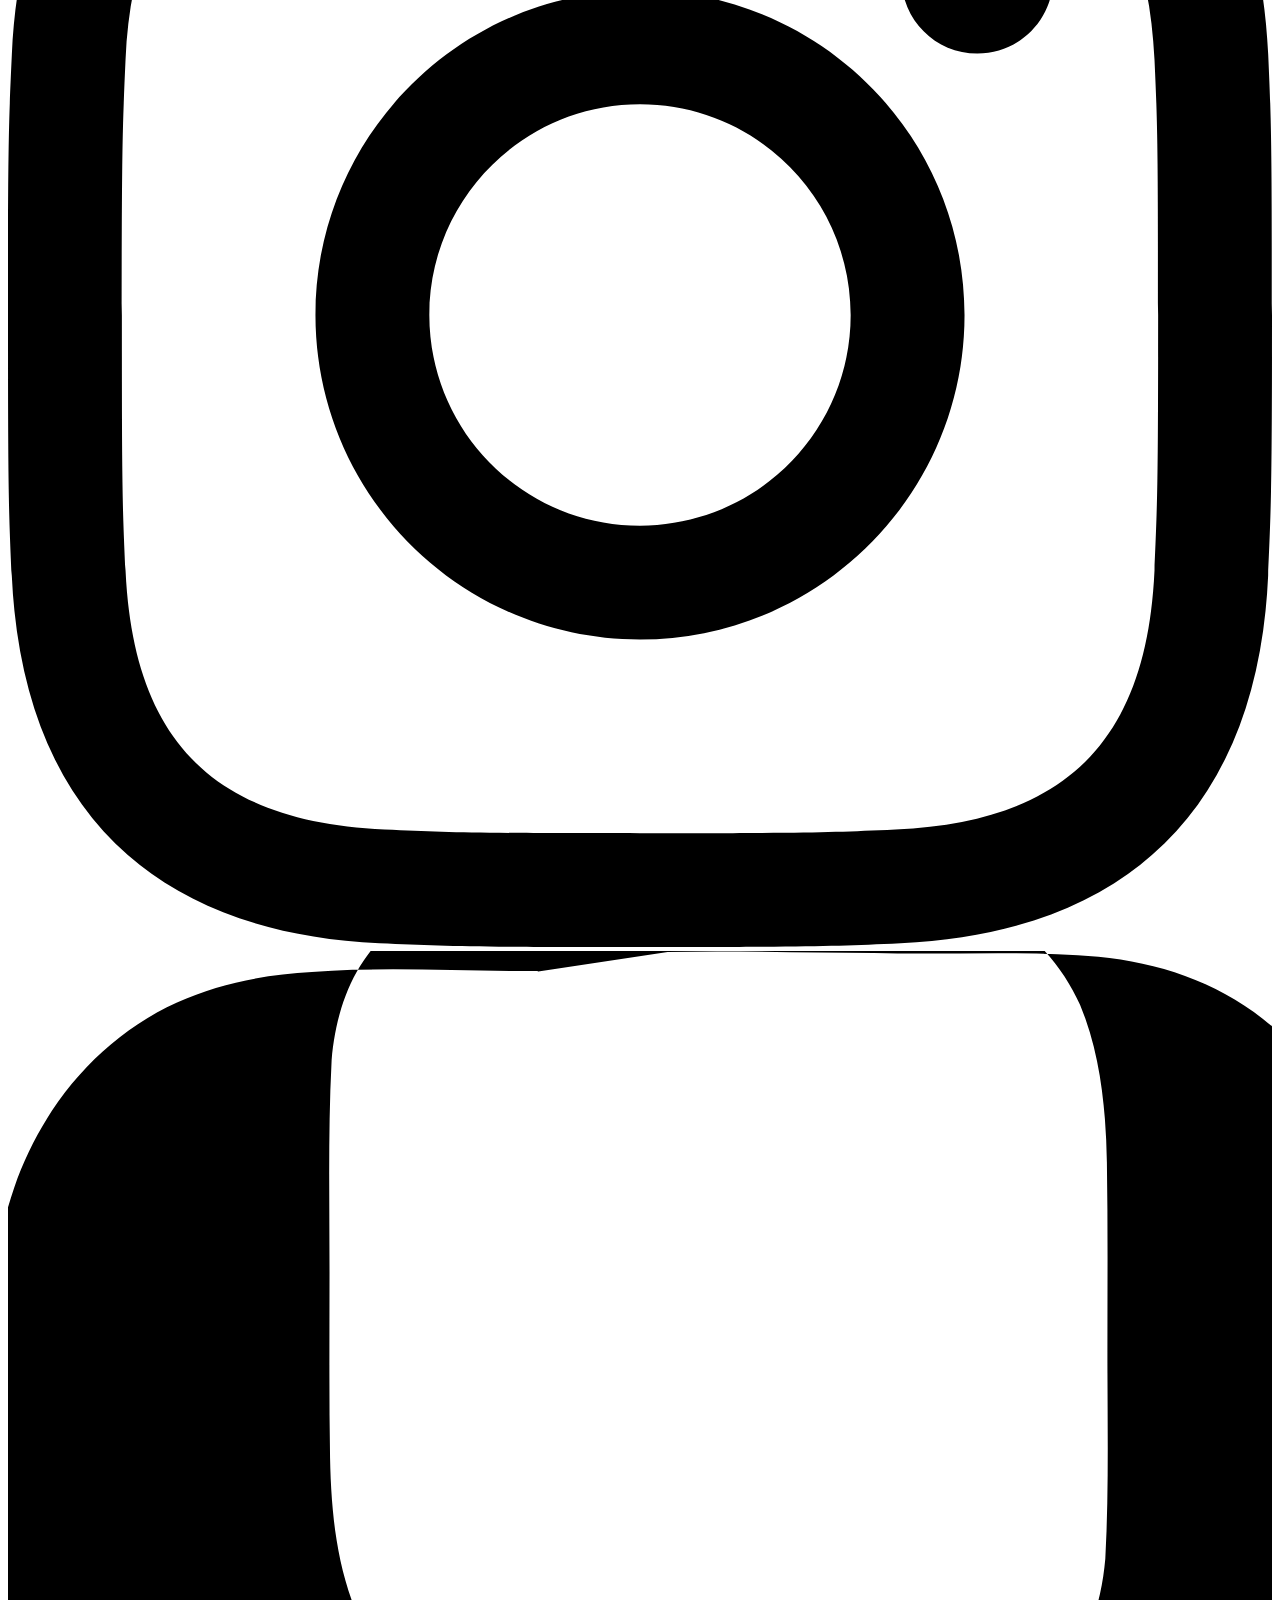
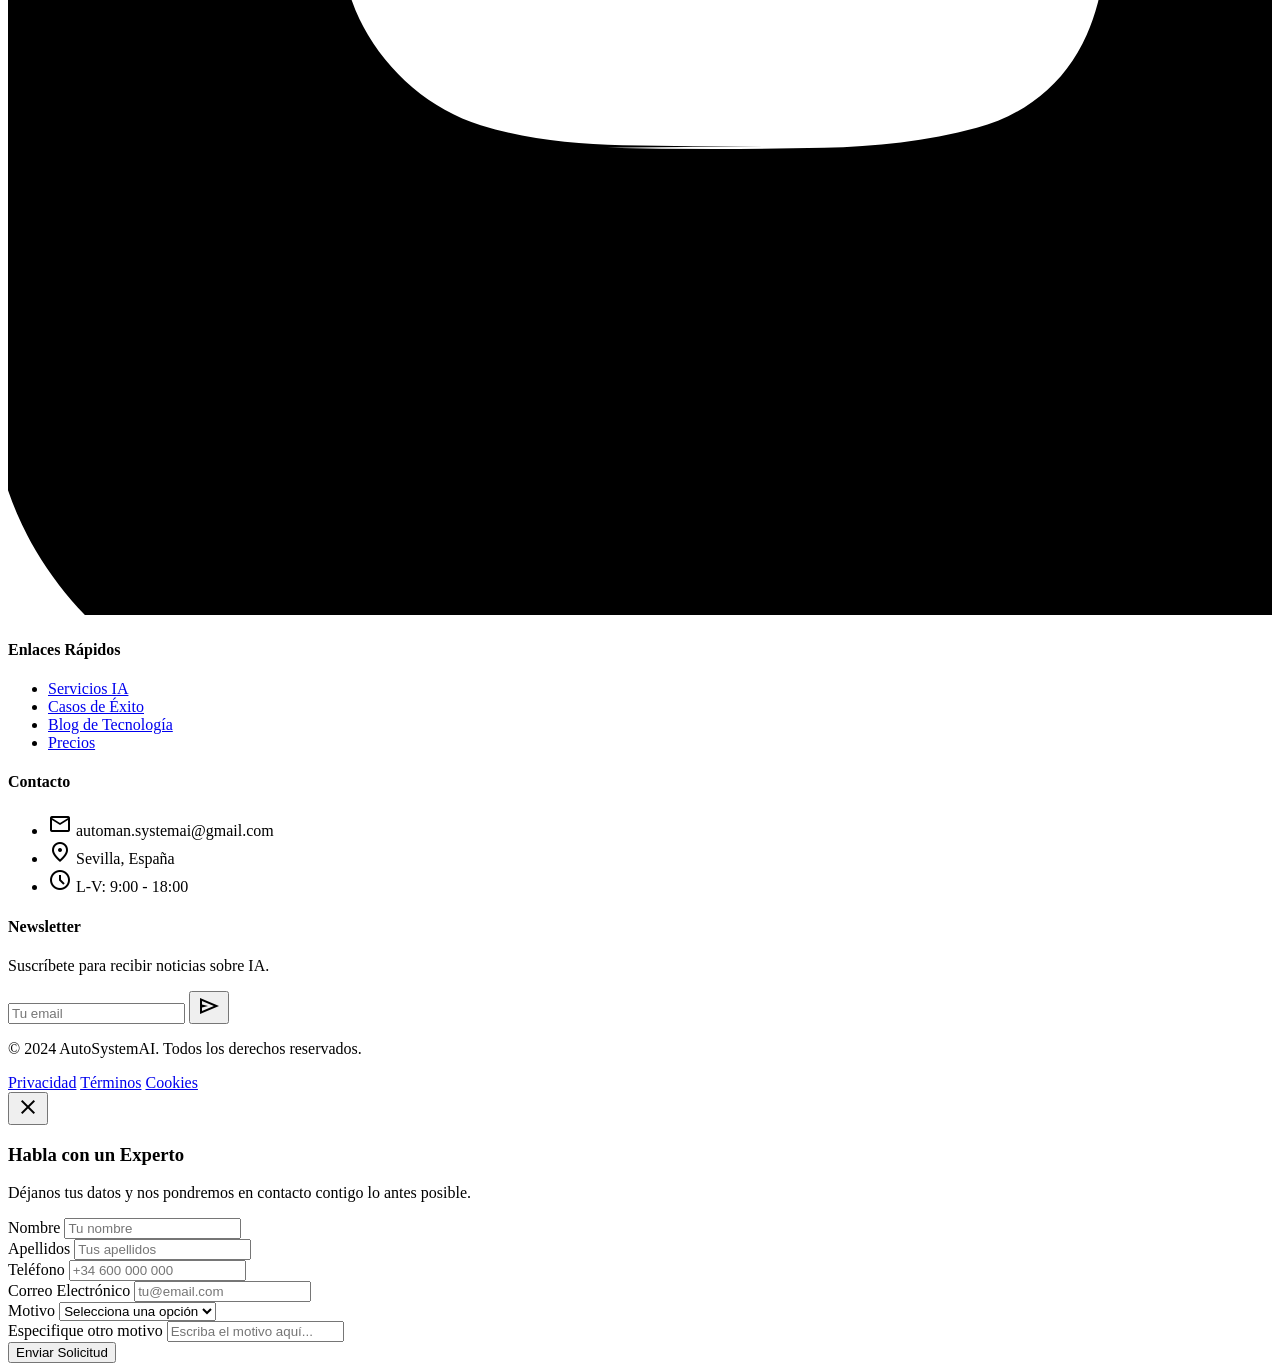
==== commit f2f4b52f: "Add Motivo dropdown and dynamic Otro field to contact form" ====
--- a/index.html
+++ b/index.html
@@ -371,7 +371,24 @@
             
             <div>
                 <label class="block text-sm font-semibold text-slate-700 mb-1">Correo Electrónico</label>
-                <input type="email" required class="w-full rounded-lg border-slate-200 bg-slate-50 px-4 py-2 text-sm focus:border-primary focus:ring-primary focus:bg-white transition-colors" placeholder="tu@email.com">
+                <input type="email" required id="contactEmail" name="email" class="w-full rounded-lg border-slate-200 bg-slate-50 px-4 py-2 text-sm focus:border-primary focus:ring-primary focus:bg-white transition-colors" placeholder="tu@email.com">
+            </div>
+
+            <div>
+                <label class="block text-sm font-semibold text-slate-700 mb-1">Motivo</label>
+                <select id="contactReason" name="reason" required class="w-full rounded-lg border-slate-200 bg-slate-50 px-4 py-2 text-sm focus:border-primary focus:ring-primary focus:bg-white transition-colors">
+                    <option value="" disabled selected>Selecciona una opción</option>
+                    <option value="Informacion">Información</option>
+                    <option value="Presupuesto">Presupuesto</option>
+                    <option value="Soporte">Soporte</option>
+                    <option value="Colaboracion">Colaboración</option>
+                    <option value="Otro">Otro</option>
+                </select>
+            </div>
+
+            <div id="otherReasonContainer" class="hidden">
+                <label class="block text-sm font-semibold text-slate-700 mb-1">Especifique otro motivo</label>
+                <input type="text" id="contactOtherReason" name="otherReason" class="w-full rounded-lg border-slate-200 bg-slate-50 px-4 py-2 text-sm focus:border-primary focus:ring-primary focus:bg-white transition-colors" placeholder="Escriba el motivo aquí...">
             </div>
             
             <button type="submit" class="w-full mt-6 rounded-xl bg-primary px-8 py-3 text-base font-bold text-white shadow-lg shadow-primary/25 hover:bg-primary/90 transition-all">
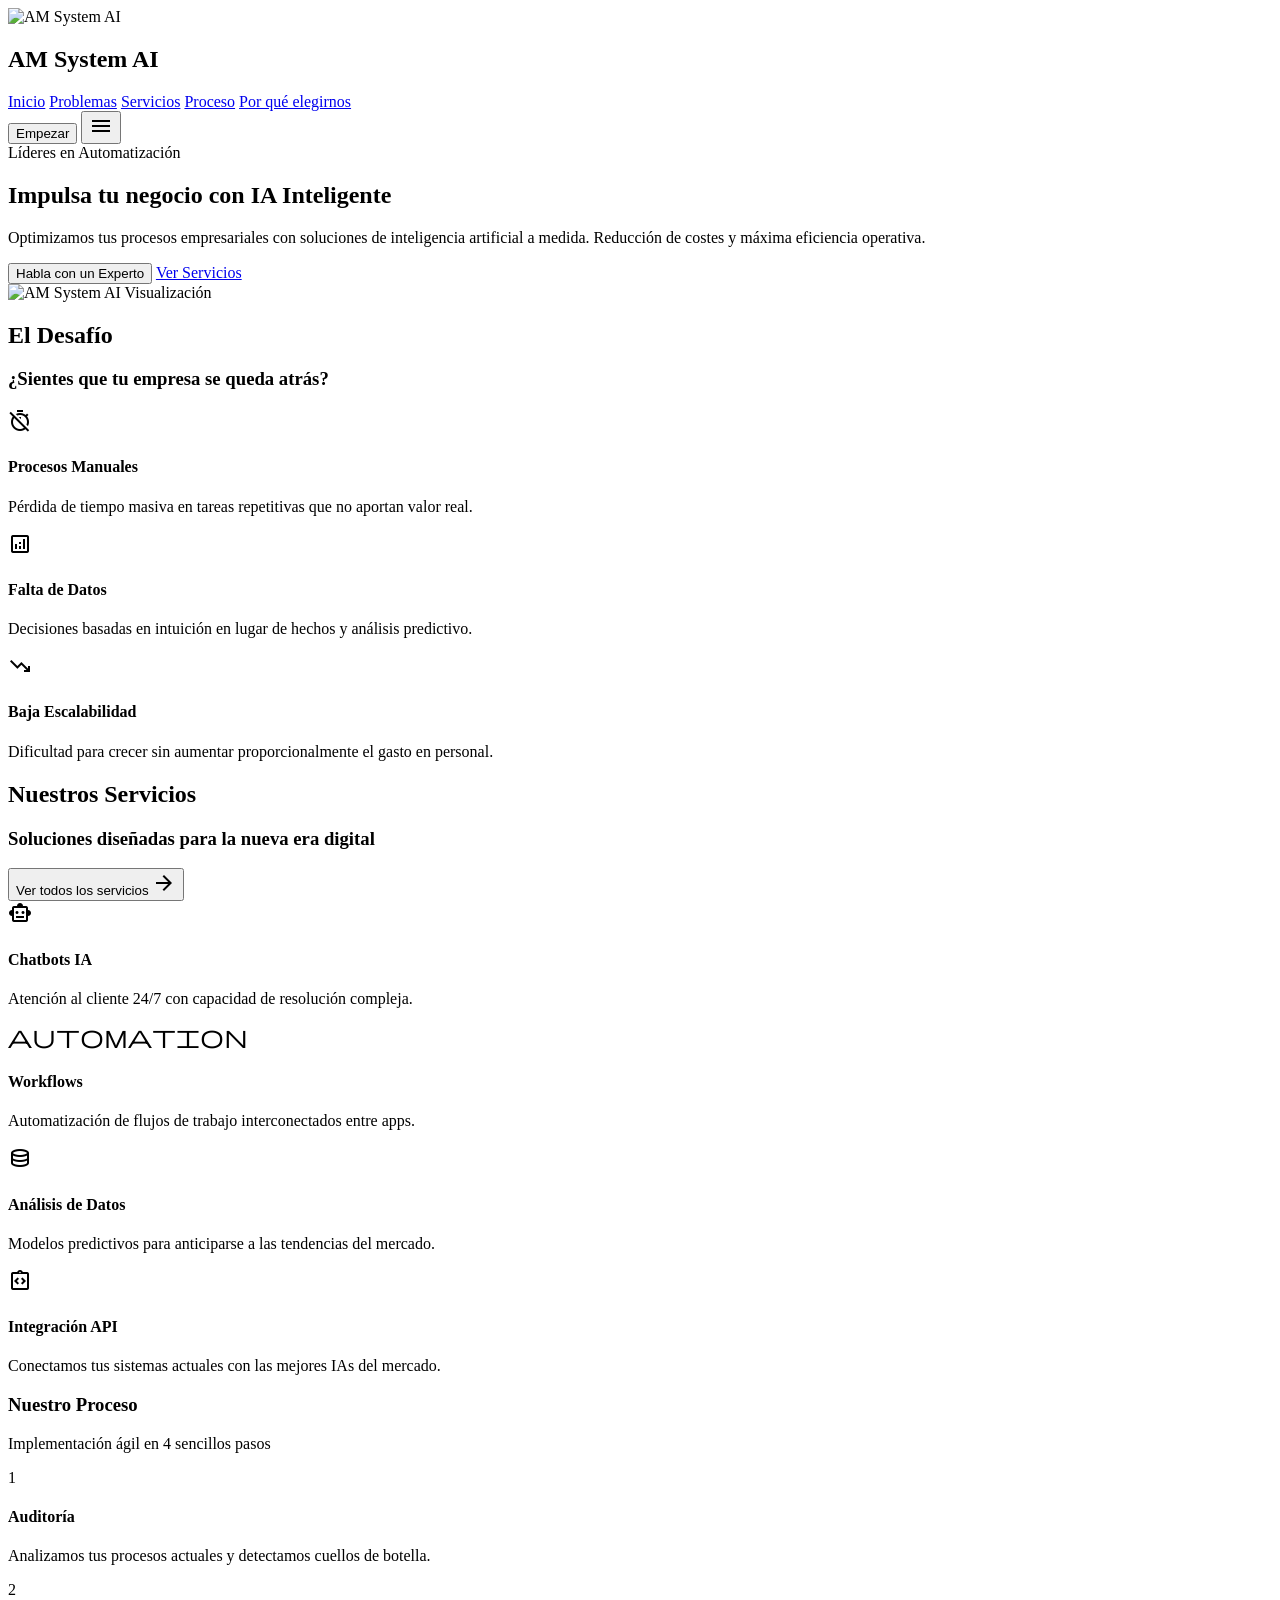
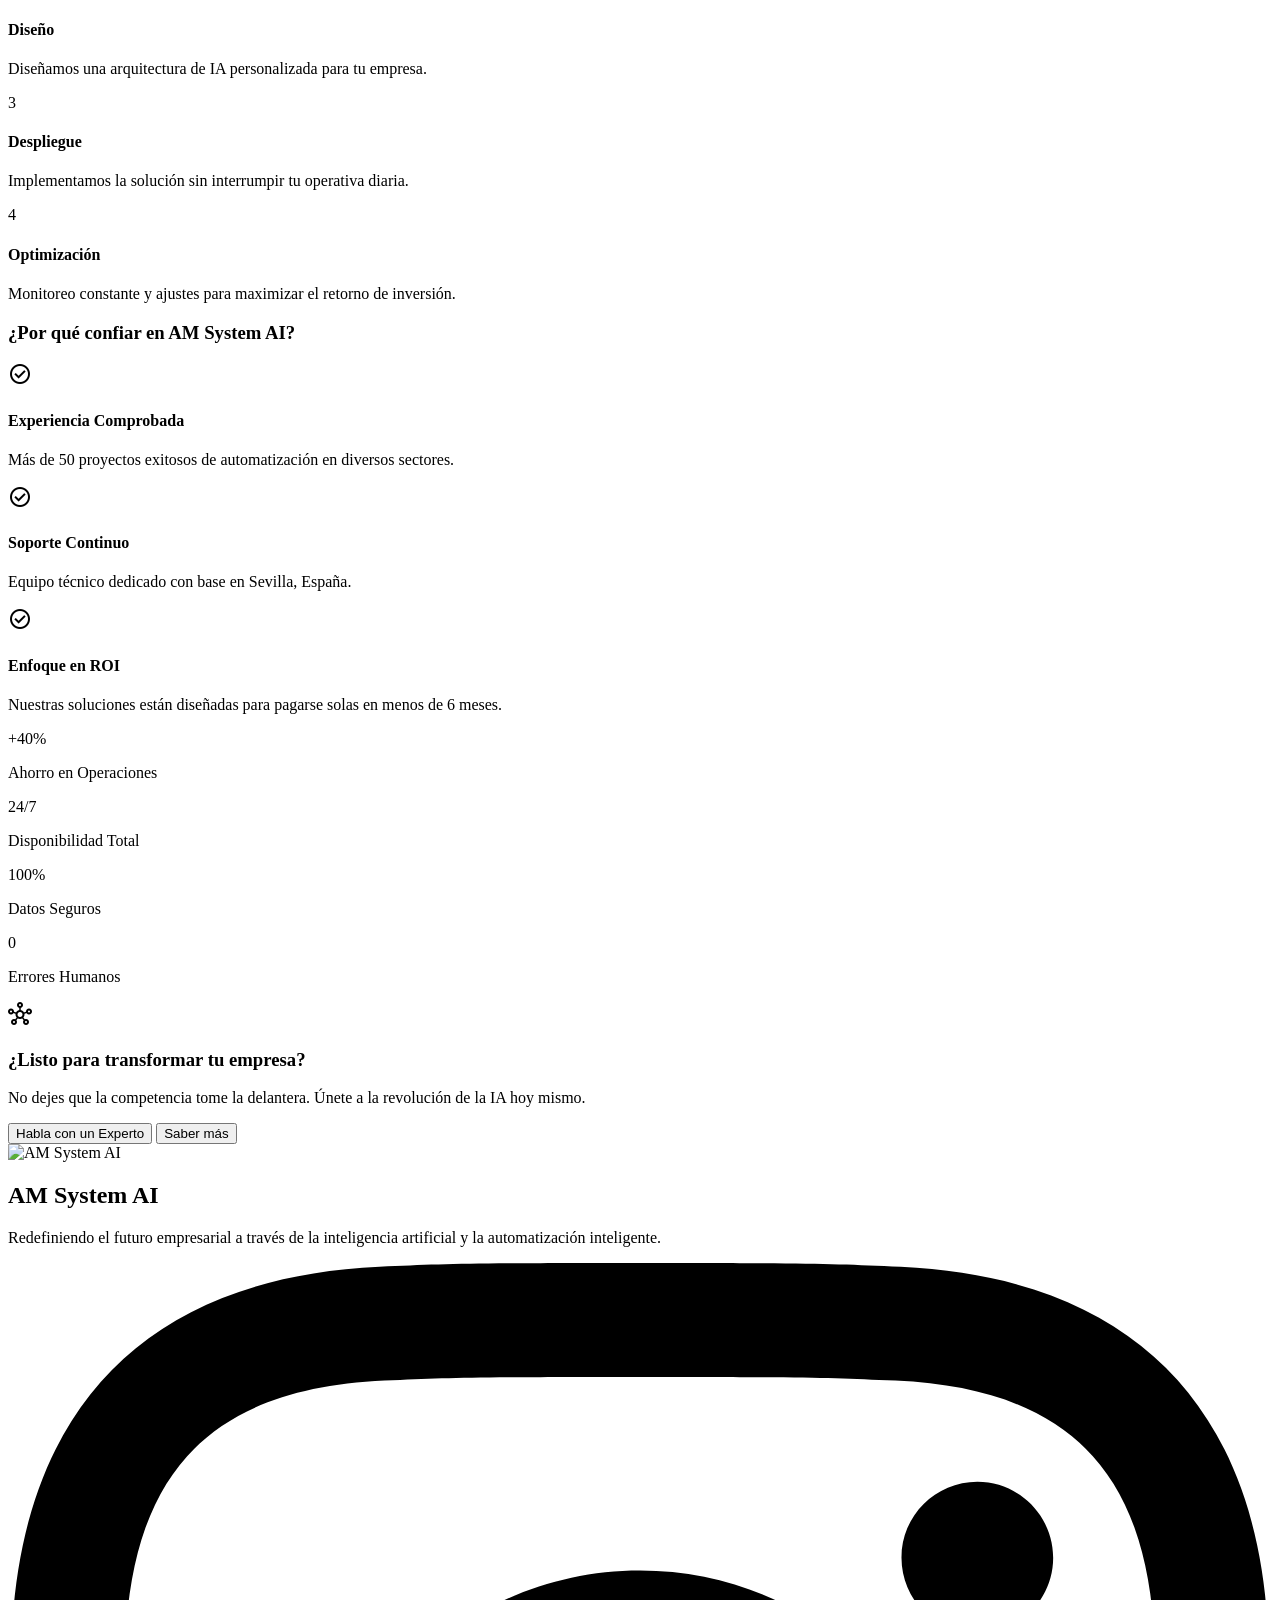
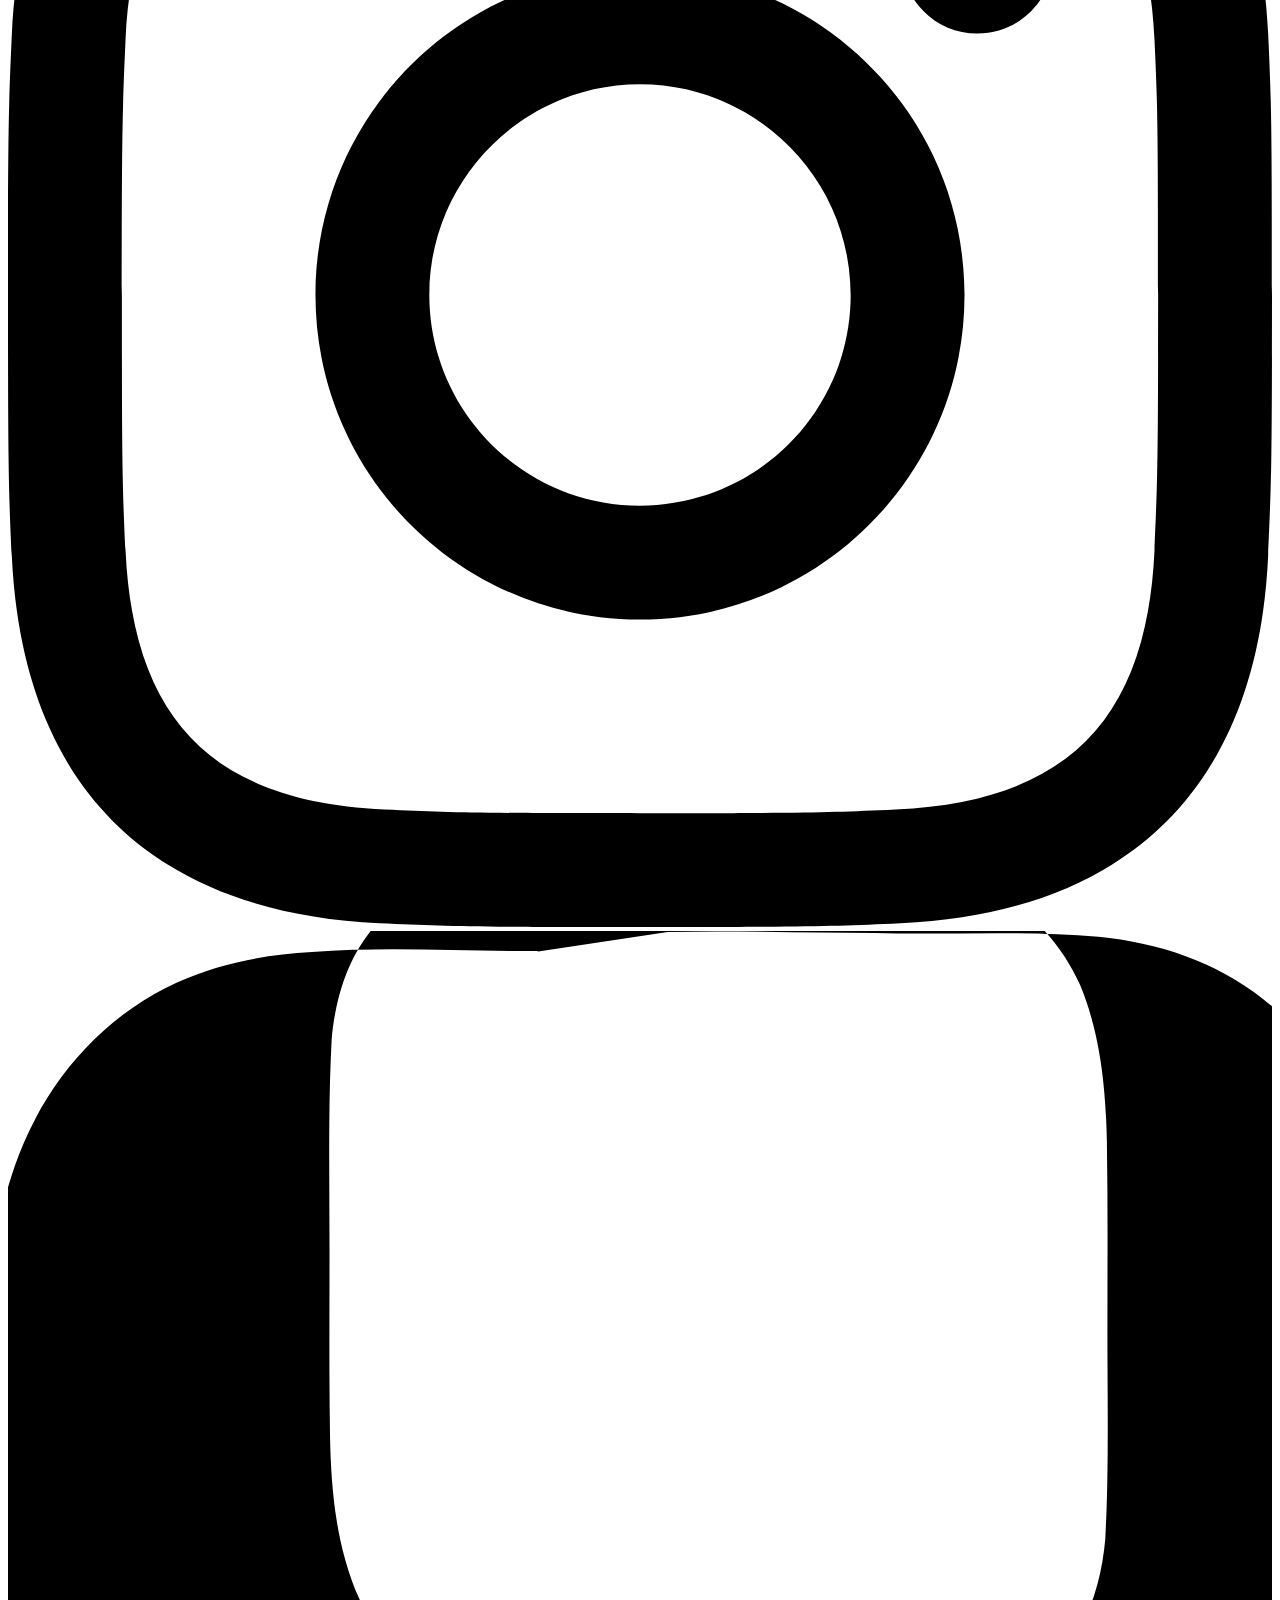
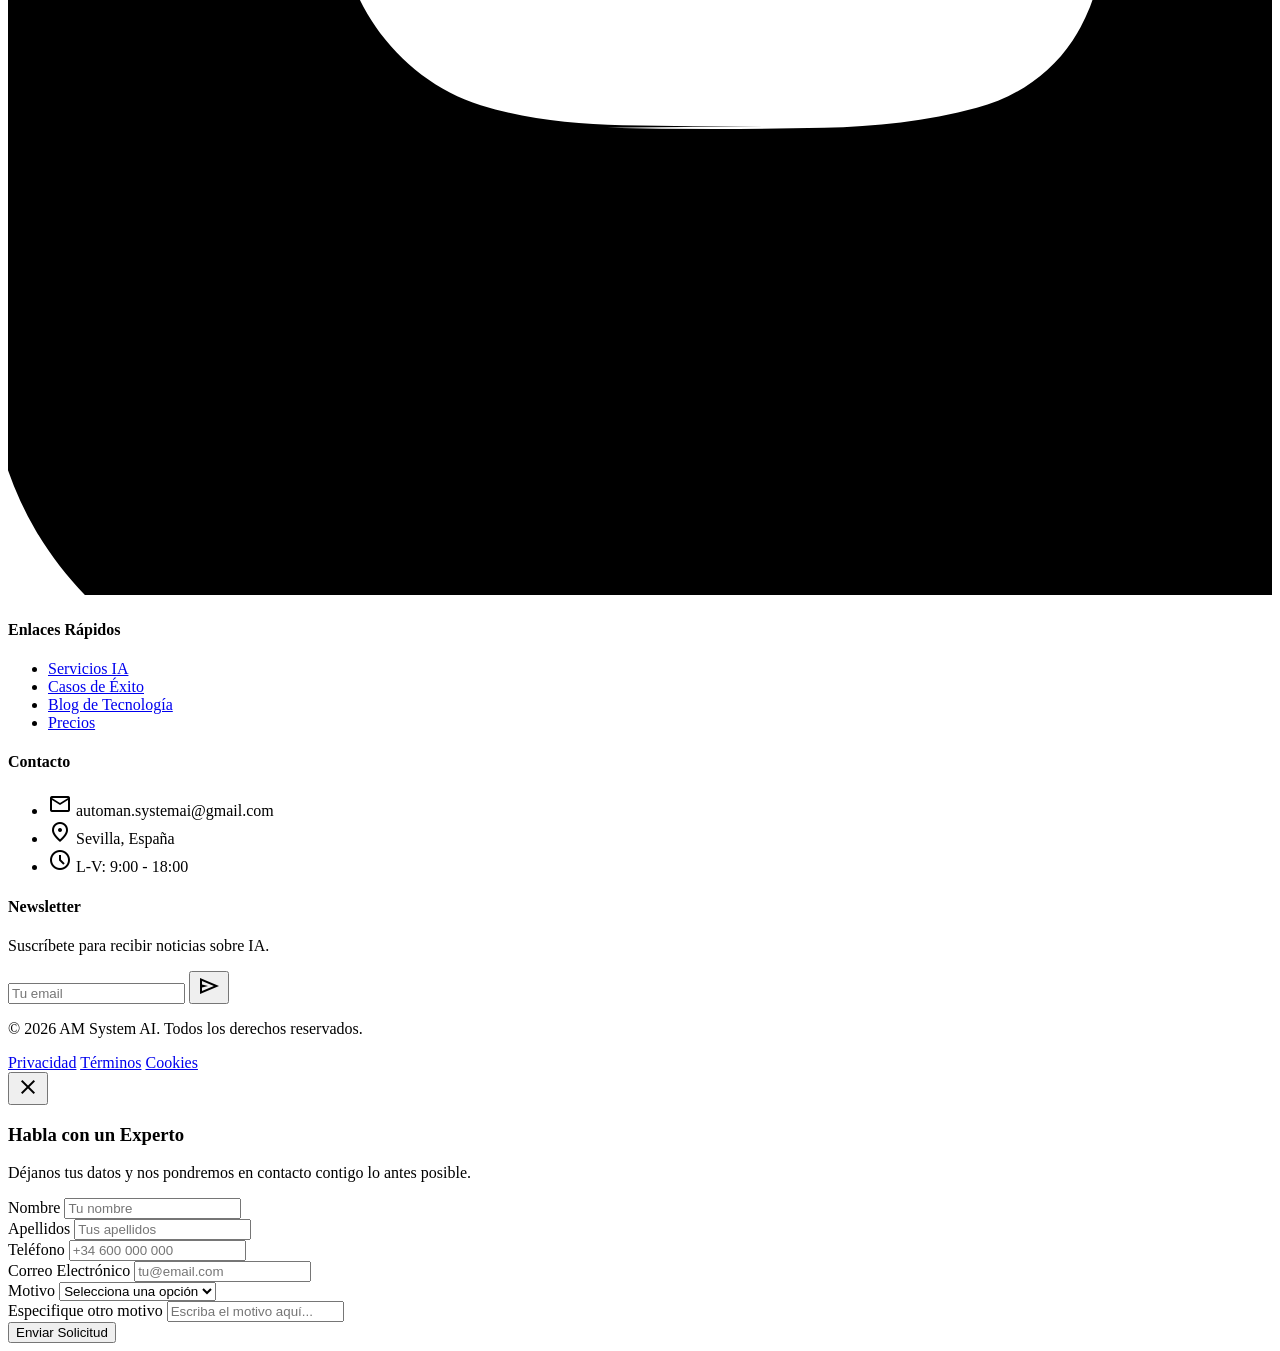
==== commit 245773f7: "chore: add new logos and update brand to AM System AI" ====
--- a/index.html
+++ b/index.html
@@ -1,13 +1,19 @@
 <!DOCTYPE html>
 
-<html class="light" lang="es"><head>
-<meta charset="utf-8"/>
-<meta content="width=device-width, initial-scale=1.0" name="viewport"/>
-<script src="https://cdn.tailwindcss.com?plugins=forms,container-queries"></script>
-<link href="https://fonts.googleapis.com/css2?family=Public+Sans:wght@300;400;500;600;700;800;900&amp;display=swap" rel="stylesheet"/>
-<link href="https://fonts.googleapis.com/css2?family=Material+Symbols+Outlined:wght@100..700,0..1&amp;display=swap" rel="stylesheet"/>
-<link href="https://fonts.googleapis.com/css2?family=Material+Symbols+Outlined:wght,FILL@100..700,0..1&amp;display=swap" rel="stylesheet"/>
-<script id="tailwind-config">
+<html class="light" lang="es">
+
+<head>
+    <meta charset="utf-8" />
+    <meta content="width=device-width, initial-scale=1.0" name="viewport" />
+    <script src="https://cdn.tailwindcss.com?plugins=forms,container-queries"></script>
+    <link href="https://fonts.googleapis.com/css2?family=Public+Sans:wght@300;400;500;600;700;800;900&amp;display=swap"
+        rel="stylesheet" />
+    <link href="https://fonts.googleapis.com/css2?family=Material+Symbols+Outlined:wght@100..700,0..1&amp;display=swap"
+        rel="stylesheet" />
+    <link
+        href="https://fonts.googleapis.com/css2?family=Material+Symbols+Outlined:wght,FILL@100..700,0..1&amp;display=swap"
+        rel="stylesheet" />
+    <script id="tailwind-config">
         tailwind.config = {
             darkMode: "class",
             theme: {
@@ -21,382 +27,471 @@
                     fontFamily: {
                         "display": ["Public Sans", "sans-serif"]
                     },
-                    borderRadius: {"DEFAULT": "0.25rem", "lg": "0.5rem", "xl": "0.75rem", "full": "9999px"},
+                    borderRadius: { "DEFAULT": "0.25rem", "lg": "0.5rem", "xl": "0.75rem", "full": "9999px" },
                 },
             },
         }
     </script>
-<title>AutoSystemAI - Innovación en IA</title>
-<link href="styles.css" rel="stylesheet"/>
+    <title>AM System AI - Innovación en IA</title>
+    <link rel="icon" type="image/png" href="FotoPerfil.png" />
+    <link href="styles.css" rel="stylesheet" />
 </head>
+
 <body class="bg-background-light dark:bg-background-dark font-display text-slate-900 dark:text-slate-100 antialiased">
-<!-- Top Navigation Bar -->
-<header class="sticky top-0 z-50 w-full border-b border-slate-200/60 bg-white/80 backdrop-blur-md dark:border-slate-800 dark:bg-background-dark/80">
-<div class="mx-auto flex max-w-7xl items-center justify-between px-6 py-4">
-<div class="flex items-center gap-2 text-primary">
-<span class="material-symbols-outlined text-3xl font-bold">blur_on</span>
-<h2 class="text-xl font-extrabold tracking-tight text-slate-900 dark:text-white uppercase">AutoSystemAI</h2>
-</div>
-<nav class="hidden md:flex items-center gap-8">
-<a class="text-sm font-semibold text-slate-600 hover:text-primary transition-colors" href="#inicio">Inicio</a>
-<a class="text-sm font-semibold text-slate-600 hover:text-primary transition-colors" href="#problema">Problemas</a>
-<a class="text-sm font-semibold text-slate-600 hover:text-primary transition-colors" href="#servicios">Servicios</a>
-<a class="text-sm font-semibold text-slate-600 hover:text-primary transition-colors" href="#proceso">Proceso</a>
-<a class="text-sm font-semibold text-slate-600 hover:text-primary transition-colors" href="#nosotros">Por qué elegirnos</a>
-</nav>
-<div class="flex items-center gap-4">
-<button class="hidden sm:flex items-center justify-center rounded-xl bg-primary px-6 py-2.5 text-sm font-bold text-white shadow-lg shadow-primary/25 hover:bg-primary/90 transition-all">
+    <!-- Top Navigation Bar -->
+    <header
+        class="sticky top-0 z-50 w-full border-b border-slate-200/60 bg-white/80 backdrop-blur-md dark:border-slate-800 dark:bg-background-dark/80">
+        <div class="mx-auto flex max-w-7xl items-center justify-between px-6 py-4">
+            <div class="flex items-center gap-3">
+                <img src="FotoPerfil.png" alt="AM System AI"
+                    class="h-10 w-10 sm:h-12 sm:w-12 object-cover rounded-full shadow-md" />
+                <h2 class="text-xl sm:text-2xl font-black tracking-tight text-slate-900 dark:text-white uppercase">AM
+                    System AI</h2>
+            </div>
+            <nav class="hidden md:flex items-center gap-8">
+                <a class="text-sm font-semibold text-slate-600 hover:text-primary transition-colors"
+                    href="#inicio">Inicio</a>
+                <a class="text-sm font-semibold text-slate-600 hover:text-primary transition-colors"
+                    href="#problema">Problemas</a>
+                <a class="text-sm font-semibold text-slate-600 hover:text-primary transition-colors"
+                    href="#servicios">Servicios</a>
+                <a class="text-sm font-semibold text-slate-600 hover:text-primary transition-colors"
+                    href="#proceso">Proceso</a>
+                <a class="text-sm font-semibold text-slate-600 hover:text-primary transition-colors"
+                    href="#nosotros">Por qué elegirnos</a>
+            </nav>
+            <div class="flex items-center gap-4">
+                <button
+                    class="hidden sm:flex items-center justify-center rounded-xl bg-primary px-6 py-2.5 text-sm font-bold text-white shadow-lg shadow-primary/25 hover:bg-primary/90 transition-all"
+                    data-modal-target="contactModal">
                     Empezar
                 </button>
-<button class="md:hidden text-slate-900">
-<span class="material-symbols-outlined">menu</span>
-</button>
-</div>
-</div>
-</header>
-<!-- Hero Section -->
-<section class="relative overflow-hidden bg-white py-20 lg:py-32" id="inicio">
-<div class="absolute inset-0 -z-10 bg-[radial-gradient(45%_45%_at_50%_50%,#2563eb10_0%,transparent_100%)]"></div>
-<div class="mx-auto max-w-7xl px-6">
-<div class="grid grid-cols-1 items-center gap-12 lg:grid-cols-2">
-<div class="flex flex-col gap-8 text-left">
-<div class="inline-flex w-fit items-center gap-2 rounded-full bg-accent/10 px-4 py-1 text-sm font-bold text-accent">
-<span class="relative flex h-2 w-2">
-<span class="animate-ping absolute inline-flex h-full w-full rounded-full bg-accent opacity-75"></span>
-<span class="relative inline-flex rounded-full h-2 w-2 bg-accent"></span>
-</span>
+                <button class="md:hidden text-slate-900">
+                    <span class="material-symbols-outlined">menu</span>
+                </button>
+            </div>
+        </div>
+    </header>
+    <!-- Hero Section -->
+    <section class="relative overflow-hidden bg-white py-20 lg:py-32" id="inicio">
+        <div class="absolute inset-0 -z-10 bg-[radial-gradient(45%_45%_at_50%_50%,#2563eb10_0%,transparent_100%)]">
+        </div>
+        <div class="mx-auto max-w-7xl px-6">
+            <div class="grid grid-cols-1 items-center gap-12 lg:grid-cols-2">
+                <div class="flex flex-col gap-8 text-left">
+                    <div
+                        class="inline-flex w-fit items-center gap-2 rounded-full bg-accent/10 px-4 py-1 text-sm font-bold text-accent">
+                        <span class="relative flex h-2 w-2">
+                            <span
+                                class="animate-ping absolute inline-flex h-full w-full rounded-full bg-accent opacity-75"></span>
+                            <span class="relative inline-flex rounded-full h-2 w-2 bg-accent"></span>
+                        </span>
                         Líderes en Automatización
                     </div>
-<h1 class="text-5xl font-black leading-tight tracking-tight text-slate-900 md:text-6xl">
+                    <h1 class="text-5xl font-black leading-tight tracking-tight text-slate-900 md:text-6xl">
                         Impulsa tu negocio con <span class="text-primary">IA Inteligente</span>
-</h1>
-<p class="text-lg leading-relaxed text-slate-600">
-                        Optimizamos tus procesos empresariales con soluciones de inteligencia artificial a medida. Reducción de costes y máxima eficiencia operativa.
-                    </p>
-<div class="flex flex-wrap gap-4">
-<button class="flex h-14 items-center justify-center rounded-xl bg-primary px-8 text-base font-bold text-white shadow-xl shadow-primary/20 hover:scale-105 transition-transform" data-modal-target="contactModal">
+                    </h1>
+                    <p class="text-lg leading-relaxed text-slate-600">
+                        Optimizamos tus procesos empresariales con soluciones de inteligencia artificial a medida.
+                        Reducción de costes y máxima eficiencia operativa.
+                    </p>
+                    <div class="flex flex-wrap gap-4">
+                        <button
+                            class="flex h-14 items-center justify-center rounded-xl bg-primary px-8 text-base font-bold text-white shadow-xl shadow-primary/20 hover:scale-105 transition-transform"
+                            data-modal-target="contactModal">
                             Habla con un Experto
                         </button>
-<button class="flex h-14 items-center justify-center rounded-xl border-2 border-slate-200 bg-white px-8 text-base font-bold text-slate-700 hover:bg-slate-50 transition-colors">
+                        <a href="#servicios"
+                            class="flex h-14 items-center justify-center rounded-xl border-2 border-slate-200 bg-white px-8 text-base font-bold text-slate-700 hover:bg-slate-50 transition-colors">
                             Ver Servicios
-                        </button>
-</div>
-</div>
-<div class="relative group">
-<div class="absolute -inset-1 rounded-2xl bg-gradient-to-r from-primary to-accent opacity-20 blur group-hover:opacity-30 transition duration-1000"></div>
-<div class="relative h-[400px] w-full overflow-hidden rounded-2xl bg-slate-100 shadow-2xl">
-<img alt="IA Visualización" class="h-full w-full object-cover" data-alt="Futuristic AI digital interface with glowing blue lines" src="https://lh3.googleusercontent.com/aida-public/[base64]"/>
-</div>
-</div>
-</div>
-</div>
-</section>
-<!-- Problem Section -->
-<section class="bg-slate-50 py-24" id="problema">
-<div class="mx-auto max-w-7xl px-6 text-center">
-<h2 class="text-accent font-bold uppercase tracking-widest text-sm mb-4">El Desafío</h2>
-<h3 class="text-3xl font-black text-slate-900 md:text-4xl mb-16">¿Sientes que tu empresa se queda atrás?</h3>
-<div class="grid grid-cols-1 gap-8 md:grid-cols-3">
-<div class="flex flex-col items-center rounded-2xl bg-white p-8 shadow-sm border border-slate-100 hover:shadow-md transition-shadow">
-<div class="mb-6 flex h-16 w-16 items-center justify-center rounded-full bg-red-100 text-red-600">
-<span class="material-symbols-outlined text-3xl">timer_off</span>
-</div>
-<h4 class="mb-3 text-xl font-bold text-slate-900">Procesos Manuales</h4>
-<p class="text-slate-600">Pérdida de tiempo masiva en tareas repetitivas que no aportan valor real.</p>
-</div>
-<div class="flex flex-col items-center rounded-2xl bg-white p-8 shadow-sm border border-slate-100 hover:shadow-md transition-shadow">
-<div class="mb-6 flex h-16 w-16 items-center justify-center rounded-full bg-orange-100 text-orange-600">
-<span class="material-symbols-outlined text-3xl">analytics</span>
-</div>
-<h4 class="mb-3 text-xl font-bold text-slate-900">Falta de Datos</h4>
-<p class="text-slate-600">Decisiones basadas en intuición en lugar de hechos y análisis predictivo.</p>
-</div>
-<div class="flex flex-col items-center rounded-2xl bg-white p-8 shadow-sm border border-slate-100 hover:shadow-md transition-shadow">
-<div class="mb-6 flex h-16 w-16 items-center justify-center rounded-full bg-blue-100 text-primary">
-<span class="material-symbols-outlined text-3xl">trending_down</span>
-</div>
-<h4 class="mb-3 text-xl font-bold text-slate-900">Baja Escalabilidad</h4>
-<p class="text-slate-600">Dificultad para crecer sin aumentar proporcionalmente el gasto en personal.</p>
-</div>
-</div>
-</div>
-</section>
-<!-- Services Section -->
-<section class="py-24" id="servicios">
-<div class="mx-auto max-w-7xl px-6">
-<div class="mb-16 flex flex-col md:flex-row md:items-end md:justify-between gap-6">
-<div class="max-w-2xl">
-<h2 class="text-primary font-bold uppercase tracking-widest text-sm mb-4">Nuestros Servicios</h2>
-<h3 class="text-4xl font-black text-slate-900 leading-tight">Soluciones diseñadas para la nueva era digital</h3>
-</div>
-<button class="group flex items-center gap-2 font-bold text-primary">
-                    Ver todos los servicios <span class="material-symbols-outlined group-hover:translate-x-1 transition-transform">arrow_forward</span>
-</button>
-</div>
-<div class="grid grid-cols-1 gap-6 md:grid-cols-2 lg:grid-cols-4">
-<div class="rounded-2xl bg-slate-50 p-6 border border-slate-100 hover:bg-white hover:shadow-xl hover:-translate-y-1 transition-all">
-<span class="material-symbols-outlined text-primary mb-4 text-4xl">smart_toy</span>
-<h4 class="text-lg font-bold mb-2">Chatbots IA</h4>
-<p class="text-sm text-slate-600">Atención al cliente 24/7 con capacidad de resolución compleja.</p>
-</div>
-<div class="rounded-2xl bg-slate-50 p-6 border border-slate-100 hover:bg-white hover:shadow-xl hover:-translate-y-1 transition-all">
-<span class="material-symbols-outlined text-primary mb-4 text-4xl">automation</span>
-<h4 class="text-lg font-bold mb-2">Workflows</h4>
-<p class="text-sm text-slate-600">Automatización de flujos de trabajo interconectados entre apps.</p>
-</div>
-<div class="rounded-2xl bg-slate-50 p-6 border border-slate-100 hover:bg-white hover:shadow-xl hover:-translate-y-1 transition-all">
-<span class="material-symbols-outlined text-primary mb-4 text-4xl">database</span>
-<h4 class="text-lg font-bold mb-2">Análisis de Datos</h4>
-<p class="text-sm text-slate-600">Modelos predictivos para anticiparse a las tendencias del mercado.</p>
-</div>
-<div class="rounded-2xl bg-slate-50 p-6 border border-slate-100 hover:bg-white hover:shadow-xl hover:-translate-y-1 transition-all">
-<span class="material-symbols-outlined text-primary mb-4 text-4xl">integration_instructions</span>
-<h4 class="text-lg font-bold mb-2">Integración API</h4>
-<p class="text-sm text-slate-600">Conectamos tus sistemas actuales con las mejores IAs del mercado.</p>
-</div>
-</div>
-</div>
-</section>
-<!-- 4-Step Process -->
-<section class="bg-background-dark py-24 text-white" id="proceso">
-<div class="mx-auto max-w-7xl px-6">
-<div class="text-center mb-20">
-<h3 class="text-4xl font-black mb-4">Nuestro Proceso</h3>
-<p class="text-slate-400">Implementación ágil en 4 sencillos pasos</p>
-</div>
-<div class="grid grid-cols-1 gap-12 md:grid-cols-4">
-<div class="relative text-center">
-<div class="mx-auto mb-6 flex h-20 w-20 items-center justify-center rounded-full bg-primary text-3xl font-black">1</div>
-<h4 class="text-xl font-bold mb-2">Auditoría</h4>
-<p class="text-sm text-slate-400">Analizamos tus procesos actuales y detectamos cuellos de botella.</p>
-</div>
-<div class="relative text-center">
-<div class="mx-auto mb-6 flex h-20 w-20 items-center justify-center rounded-full bg-slate-800 text-3xl font-black border-2 border-primary/30">2</div>
-<h4 class="text-xl font-bold mb-2">Diseño</h4>
-<p class="text-sm text-slate-400">Diseñamos una arquitectura de IA personalizada para tu empresa.</p>
-</div>
-<div class="relative text-center">
-<div class="mx-auto mb-6 flex h-20 w-20 items-center justify-center rounded-full bg-slate-800 text-3xl font-black border-2 border-primary/30">3</div>
-<h4 class="text-xl font-bold mb-2">Despliegue</h4>
-<p class="text-sm text-slate-400">Implementamos la solución sin interrumpir tu operativa diaria.</p>
-</div>
-<div class="relative text-center">
-<div class="mx-auto mb-6 flex h-20 w-20 items-center justify-center rounded-full bg-slate-800 text-3xl font-black border-2 border-primary/30">4</div>
-<h4 class="text-xl font-bold mb-2">Optimización</h4>
-<p class="text-sm text-slate-400">Monitoreo constante y ajustes para maximizar el retorno de inversión.</p>
-</div>
-</div>
-</div>
-</section>
-<!-- Why Choose Us -->
-<section class="py-24" id="nosotros">
-<div class="mx-auto max-w-7xl px-6">
-<div class="flex flex-col lg:flex-row gap-16 items-center">
-<div class="flex-1 space-y-8">
-<h3 class="text-4xl font-black text-slate-900 leading-tight">¿Por qué confiar en AutoSystemAI?</h3>
-<div class="space-y-6">
-<div class="flex gap-4">
-<div class="flex-shrink-0 mt-1">
-<span class="material-symbols-outlined text-accent font-bold">check_circle</span>
-</div>
-<div>
-<h4 class="font-bold text-lg">Experiencia Comprobada</h4>
-<p class="text-slate-600">Más de 50 proyectos exitosos de automatización en diversos sectores.</p>
-</div>
-</div>
-<div class="flex gap-4">
-<div class="flex-shrink-0 mt-1">
-<span class="material-symbols-outlined text-accent font-bold">check_circle</span>
-</div>
-<div>
-<h4 class="font-bold text-lg">Soporte Continuo</h4>
-<p class="text-slate-600">Equipo técnico dedicado con base en Sevilla, España.</p>
-</div>
-</div>
-<div class="flex gap-4">
-<div class="flex-shrink-0 mt-1">
-<span class="material-symbols-outlined text-accent font-bold">check_circle</span>
-</div>
-<div>
-<h4 class="font-bold text-lg">Enfoque en ROI</h4>
-<p class="text-slate-600">Nuestras soluciones están diseñadas para pagarse solas en menos de 6 meses.</p>
-</div>
-</div>
-</div>
-</div>
-<div class="flex-1 grid grid-cols-2 gap-4">
-<div class="rounded-2xl bg-primary/5 p-8 flex flex-col justify-center items-center text-center">
-<span class="text-4xl font-black text-primary mb-2">+40%</span>
-<p class="text-sm text-slate-600 font-medium">Ahorro en Operaciones</p>
-</div>
-<div class="mt-8 rounded-2xl bg-accent/5 p-8 flex flex-col justify-center items-center text-center">
-<span class="text-4xl font-black text-accent mb-2">24/7</span>
-<p class="text-sm text-slate-600 font-medium">Disponibilidad Total</p>
-</div>
-<div class="rounded-2xl bg-slate-100 p-8 flex flex-col justify-center items-center text-center">
-<span class="text-4xl font-black text-slate-900 mb-2">100%</span>
-<p class="text-sm text-slate-600 font-medium">Datos Seguros</p>
-</div>
-<div class="mt-8 rounded-2xl bg-primary/5 p-8 flex flex-col justify-center items-center text-center">
-<span class="text-4xl font-black text-primary mb-2">0</span>
-<p class="text-sm text-slate-600 font-medium">Errores Humanos</p>
-</div>
-</div>
-</div>
-</div>
-</section>
-<!-- CTA Section -->
-<section class="mx-auto max-w-7xl px-6 py-12">
-<div class="relative overflow-hidden rounded-3xl bg-primary px-8 py-20 text-center shadow-2xl">
-<div class="absolute top-0 right-0 -translate-y-1/2 translate-x-1/3 opacity-20">
-<span class="material-symbols-outlined text-[300px] text-white">hub</span>
-</div>
-<div class="relative z-10 mx-auto max-w-2xl">
-<h3 class="text-3xl font-black text-white md:text-5xl">¿Listo para transformar tu empresa?</h3>
-<p class="mt-6 text-lg text-blue-100">
+                        </a>
+                    </div>
+                </div>
+                <div class="relative group">
+                    <div
+                        class="absolute -inset-1 rounded-2xl bg-gradient-to-r from-primary to-accent opacity-20 blur group-hover:opacity-30 transition duration-1000">
+                    </div>
+                    <div
+                        class="relative h-[400px] w-full overflow-hidden rounded-2xl shadow-2xl bg-white border border-slate-100">
+                        <img alt="AM System AI Visualización" class="h-full w-full object-cover"
+                            src="FotoPaginaWeb.png" />
+                    </div>
+                </div>
+            </div>
+        </div>
+    </section>
+    <!-- Problem Section -->
+    <section class="bg-slate-50 py-24" id="problema">
+        <div class="mx-auto max-w-7xl px-6 text-center">
+            <h2 class="text-accent font-bold uppercase tracking-widest text-sm mb-4">El Desafío</h2>
+            <h3 class="text-3xl font-black text-slate-900 md:text-4xl mb-16">¿Sientes que tu empresa se queda atrás?
+            </h3>
+            <div class="grid grid-cols-1 gap-8 md:grid-cols-3">
+                <div
+                    class="flex flex-col items-center rounded-2xl bg-white p-8 shadow-sm border border-slate-100 hover:shadow-md transition-shadow">
+                    <div class="mb-6 flex h-16 w-16 items-center justify-center rounded-full bg-red-100 text-red-600">
+                        <span class="material-symbols-outlined text-3xl">timer_off</span>
+                    </div>
+                    <h4 class="mb-3 text-xl font-bold text-slate-900">Procesos Manuales</h4>
+                    <p class="text-slate-600">Pérdida de tiempo masiva en tareas repetitivas que no aportan valor real.
+                    </p>
+                </div>
+                <div
+                    class="flex flex-col items-center rounded-2xl bg-white p-8 shadow-sm border border-slate-100 hover:shadow-md transition-shadow">
+                    <div
+                        class="mb-6 flex h-16 w-16 items-center justify-center rounded-full bg-orange-100 text-orange-600">
+                        <span class="material-symbols-outlined text-3xl">analytics</span>
+                    </div>
+                    <h4 class="mb-3 text-xl font-bold text-slate-900">Falta de Datos</h4>
+                    <p class="text-slate-600">Decisiones basadas en intuición en lugar de hechos y análisis predictivo.
+                    </p>
+                </div>
+                <div
+                    class="flex flex-col items-center rounded-2xl bg-white p-8 shadow-sm border border-slate-100 hover:shadow-md transition-shadow">
+                    <div class="mb-6 flex h-16 w-16 items-center justify-center rounded-full bg-blue-100 text-primary">
+                        <span class="material-symbols-outlined text-3xl">trending_down</span>
+                    </div>
+                    <h4 class="mb-3 text-xl font-bold text-slate-900">Baja Escalabilidad</h4>
+                    <p class="text-slate-600">Dificultad para crecer sin aumentar proporcionalmente el gasto en
+                        personal.</p>
+                </div>
+            </div>
+        </div>
+    </section>
+    <!-- Services Section -->
+    <section class="py-24" id="servicios">
+        <div class="mx-auto max-w-7xl px-6">
+            <div class="mb-16 flex flex-col md:flex-row md:items-end md:justify-between gap-6">
+                <div class="max-w-2xl">
+                    <h2 class="text-primary font-bold uppercase tracking-widest text-sm mb-4">Nuestros Servicios</h2>
+                    <h3 class="text-4xl font-black text-slate-900 leading-tight">Soluciones diseñadas para la nueva era
+                        digital</h3>
+                </div>
+                <button class="group flex items-center gap-2 font-bold text-primary">
+                    Ver todos los servicios <span
+                        class="material-symbols-outlined group-hover:translate-x-1 transition-transform">arrow_forward</span>
+                </button>
+            </div>
+            <div class="grid grid-cols-1 gap-6 md:grid-cols-2 lg:grid-cols-4">
+                <div
+                    class="rounded-2xl bg-slate-50 p-6 border border-slate-100 hover:bg-white hover:shadow-xl hover:-translate-y-1 transition-all">
+                    <span class="material-symbols-outlined text-primary mb-4 text-4xl">smart_toy</span>
+                    <h4 class="text-lg font-bold mb-2">Chatbots IA</h4>
+                    <p class="text-sm text-slate-600">Atención al cliente 24/7 con capacidad de resolución compleja.</p>
+                </div>
+                <div
+                    class="rounded-2xl bg-slate-50 p-6 border border-slate-100 hover:bg-white hover:shadow-xl hover:-translate-y-1 transition-all">
+                    <span class="material-symbols-outlined text-primary mb-4 text-4xl">automation</span>
+                    <h4 class="text-lg font-bold mb-2">Workflows</h4>
+                    <p class="text-sm text-slate-600">Automatización de flujos de trabajo interconectados entre apps.
+                    </p>
+                </div>
+                <div
+                    class="rounded-2xl bg-slate-50 p-6 border border-slate-100 hover:bg-white hover:shadow-xl hover:-translate-y-1 transition-all">
+                    <span class="material-symbols-outlined text-primary mb-4 text-4xl">database</span>
+                    <h4 class="text-lg font-bold mb-2">Análisis de Datos</h4>
+                    <p class="text-sm text-slate-600">Modelos predictivos para anticiparse a las tendencias del mercado.
+                    </p>
+                </div>
+                <div
+                    class="rounded-2xl bg-slate-50 p-6 border border-slate-100 hover:bg-white hover:shadow-xl hover:-translate-y-1 transition-all">
+                    <span class="material-symbols-outlined text-primary mb-4 text-4xl">integration_instructions</span>
+                    <h4 class="text-lg font-bold mb-2">Integración API</h4>
+                    <p class="text-sm text-slate-600">Conectamos tus sistemas actuales con las mejores IAs del mercado.
+                    </p>
+                </div>
+            </div>
+        </div>
+    </section>
+    <!-- 4-Step Process -->
+    <section class="bg-background-dark py-24 text-white" id="proceso">
+        <div class="mx-auto max-w-7xl px-6">
+            <div class="text-center mb-20">
+                <h3 class="text-4xl font-black mb-4">Nuestro Proceso</h3>
+                <p class="text-slate-400">Implementación ágil en 4 sencillos pasos</p>
+            </div>
+            <div class="grid grid-cols-1 gap-12 md:grid-cols-4">
+                <div class="relative text-center">
+                    <div
+                        class="mx-auto mb-6 flex h-20 w-20 items-center justify-center rounded-full bg-primary text-3xl font-black">
+                        1</div>
+                    <h4 class="text-xl font-bold mb-2">Auditoría</h4>
+                    <p class="text-sm text-slate-400">Analizamos tus procesos actuales y detectamos cuellos de botella.
+                    </p>
+                </div>
+                <div class="relative text-center">
+                    <div
+                        class="mx-auto mb-6 flex h-20 w-20 items-center justify-center rounded-full bg-slate-800 text-3xl font-black border-2 border-primary/30">
+                        2</div>
+                    <h4 class="text-xl font-bold mb-2">Diseño</h4>
+                    <p class="text-sm text-slate-400">Diseñamos una arquitectura de IA personalizada para tu empresa.
+                    </p>
+                </div>
+                <div class="relative text-center">
+                    <div
+                        class="mx-auto mb-6 flex h-20 w-20 items-center justify-center rounded-full bg-slate-800 text-3xl font-black border-2 border-primary/30">
+                        3</div>
+                    <h4 class="text-xl font-bold mb-2">Despliegue</h4>
+                    <p class="text-sm text-slate-400">Implementamos la solución sin interrumpir tu operativa diaria.</p>
+                </div>
+                <div class="relative text-center">
+                    <div
+                        class="mx-auto mb-6 flex h-20 w-20 items-center justify-center rounded-full bg-slate-800 text-3xl font-black border-2 border-primary/30">
+                        4</div>
+                    <h4 class="text-xl font-bold mb-2">Optimización</h4>
+                    <p class="text-sm text-slate-400">Monitoreo constante y ajustes para maximizar el retorno de
+                        inversión.</p>
+                </div>
+            </div>
+        </div>
+    </section>
+    <!-- Why Choose Us -->
+    <section class="py-24" id="nosotros">
+        <div class="mx-auto max-w-7xl px-6">
+            <div class="flex flex-col lg:flex-row gap-16 items-center">
+                <div class="flex-1 space-y-8">
+                    <h3 class="text-4xl font-black text-slate-900 leading-tight">¿Por qué confiar en AM System AI?</h3>
+                    <div class="space-y-6">
+                        <div class="flex gap-4">
+                            <div class="flex-shrink-0 mt-1">
+                                <span class="material-symbols-outlined text-accent font-bold">check_circle</span>
+                            </div>
+                            <div>
+                                <h4 class="font-bold text-lg">Experiencia Comprobada</h4>
+                                <p class="text-slate-600">Más de 50 proyectos exitosos de automatización en diversos
+                                    sectores.</p>
+                            </div>
+                        </div>
+                        <div class="flex gap-4">
+                            <div class="flex-shrink-0 mt-1">
+                                <span class="material-symbols-outlined text-accent font-bold">check_circle</span>
+                            </div>
+                            <div>
+                                <h4 class="font-bold text-lg">Soporte Continuo</h4>
+                                <p class="text-slate-600">Equipo técnico dedicado con base en Sevilla, España.</p>
+                            </div>
+                        </div>
+                        <div class="flex gap-4">
+                            <div class="flex-shrink-0 mt-1">
+                                <span class="material-symbols-outlined text-accent font-bold">check_circle</span>
+                            </div>
+                            <div>
+                                <h4 class="font-bold text-lg">Enfoque en ROI</h4>
+                                <p class="text-slate-600">Nuestras soluciones están diseñadas para pagarse solas en
+                                    menos de 6 meses.</p>
+                            </div>
+                        </div>
+                    </div>
+                </div>
+                <div class="flex-1 grid grid-cols-2 gap-4">
+                    <div class="rounded-2xl bg-primary/5 p-8 flex flex-col justify-center items-center text-center">
+                        <span class="text-4xl font-black text-primary mb-2">+40%</span>
+                        <p class="text-sm text-slate-600 font-medium">Ahorro en Operaciones</p>
+                    </div>
+                    <div class="mt-8 rounded-2xl bg-accent/5 p-8 flex flex-col justify-center items-center text-center">
+                        <span class="text-4xl font-black text-accent mb-2">24/7</span>
+                        <p class="text-sm text-slate-600 font-medium">Disponibilidad Total</p>
+                    </div>
+                    <div class="rounded-2xl bg-slate-100 p-8 flex flex-col justify-center items-center text-center">
+                        <span class="text-4xl font-black text-slate-900 mb-2">100%</span>
+                        <p class="text-sm text-slate-600 font-medium">Datos Seguros</p>
+                    </div>
+                    <div
+                        class="mt-8 rounded-2xl bg-primary/5 p-8 flex flex-col justify-center items-center text-center">
+                        <span class="text-4xl font-black text-primary mb-2">0</span>
+                        <p class="text-sm text-slate-600 font-medium">Errores Humanos</p>
+                    </div>
+                </div>
+            </div>
+        </div>
+    </section>
+    <!-- CTA Section -->
+    <section class="mx-auto max-w-7xl px-6 py-12">
+        <div class="relative overflow-hidden rounded-3xl bg-primary px-8 py-20 text-center shadow-2xl">
+            <div class="absolute top-0 right-0 -translate-y-1/2 translate-x-1/3 opacity-20">
+                <span class="material-symbols-outlined text-[300px] text-white">hub</span>
+            </div>
+            <div class="relative z-10 mx-auto max-w-2xl">
+                <h3 class="text-3xl font-black text-white md:text-5xl">¿Listo para transformar tu empresa?</h3>
+                <p class="mt-6 text-lg text-blue-100">
                     No dejes que la competencia tome la delantera. Únete a la revolución de la IA hoy mismo.
                 </p>
-<div class="mt-10 flex flex-wrap justify-center gap-4">
-<button class="rounded-xl bg-white px-8 py-4 text-base font-black text-primary hover:bg-slate-50 transition-colors shadow-lg" data-modal-target="contactModal">
+                <div class="mt-10 flex flex-wrap justify-center gap-4">
+                    <button
+                        class="rounded-xl bg-white px-8 py-4 text-base font-black text-primary hover:bg-slate-50 transition-colors shadow-lg"
+                        data-modal-target="contactModal">
                         Habla con un Experto
                     </button>
-<button class="rounded-xl border-2 border-white/30 bg-white/10 px-8 py-4 text-base font-bold text-white backdrop-blur-sm hover:bg-white/20 transition-colors">
+                    <button
+                        class="rounded-xl border-2 border-white/30 bg-white/10 px-8 py-4 text-base font-bold text-white backdrop-blur-sm hover:bg-white/20 transition-colors">
                         Saber más
                     </button>
-</div>
-</div>
-</div>
-</section>
-<!-- Footer -->
-<footer class="bg-slate-50 pt-20 pb-10 border-t border-slate-200">
-<div class="mx-auto max-w-7xl px-6">
-<div class="grid grid-cols-1 gap-12 lg:grid-cols-4 mb-16">
-<div class="space-y-6">
-<div class="flex items-center gap-2 text-primary">
-<span class="material-symbols-outlined text-3xl font-bold">blur_on</span>
-<h2 class="text-xl font-extrabold tracking-tight text-slate-900 uppercase">AutoSystemAI</h2>
-</div>
-<p class="text-slate-500 text-sm leading-relaxed">
-                        Redefiniendo el futuro empresarial a través de la inteligencia artificial y la automatización inteligente.
-                    </p>
-<div class="flex gap-4">
-<a class="h-10 w-10 flex items-center justify-center rounded-full bg-white border border-slate-200 text-slate-600 hover:text-primary transition-colors" href="#">
-<svg class="w-5 h-5 fill-current" viewbox="0 0 24 24"><path d="M12 2.163c3.204 0 3.584.012 4.85.07 3.252.148 4.771 1.691 4.919 4.919.058 1.265.069 1.645.069 4.849 0 3.205-.012 3.584-.069 4.849-.149 3.225-1.664 4.771-4.919 4.919-1.266.058-1.644.07-4.85.07-3.204 0-3.584-.012-4.849-.07-3.26-.149-4.771-1.699-4.919-4.92-.058-1.265-.07-1.644-.07-4.849 0-3.204.013-3.583.07-4.849.149-3.227 1.664-4.771 4.919-4.919 1.266-.057 1.645-.069 4.849-.069zm0-2.163c-3.259 0-3.667.014-4.947.072-4.358.2-6.78 2.618-6.98 6.98-.059 1.281-.073 1.689-.073 4.948 0 3.259.014 3.668.072 4.948.2 4.358 2.618 6.78 6.98 6.98 1.281.058 1.689.072 4.948.072 3.259 0 3.668-.014 4.948-.072 4.354-.2 6.782-2.618 6.979-6.98.059-1.28.073-1.689.073-4.948 0-3.259-.014-3.667-.072-4.947-.196-4.354-2.617-6.78-6.979-6.98-1.281-.059-1.69-.073-4.949-.073zm0 5.838c-3.403 0-6.162 2.759-6.162 6.162s2.759 6.163 6.162 6.163 6.162-2.759 6.162-6.163-2.759-6.162-6.162-6.162zm0 10.162c-2.209 0-4-1.79-4-4 0-2.209 1.791-4 4-4s4 1.791 4 4c0 2.21-1.791 4-4 4zm6.406-11.845c-.796 0-1.441.645-1.441 1.44s.645 1.44 1.441 1.44c.795 0 1.439-.645 1.439-1.44s-.644-1.44-1.439-1.44z"></path></svg>
-</a>
-<a class="h-10 w-10 flex items-center justify-center rounded-full bg-white border border-slate-200 text-slate-600 hover:text-primary transition-colors" href="#">
-<svg class="w-5 h-5 fill-current" viewbox="0 0 24 24"><path d="M12.525.02c1.31-.032 2.623.019 3.921.019 1.42.039 2.844-.051 4.258.07 1.13.111 2.22.469 3.125 1.18.91.71 1.54 1.7 1.84 2.8.21.78.29 1.59.3 2.4.03 2.18.01 4.35.01 6.53 0 1.51-.01 3.02 0 4.52-.01 1.48-.15 2.97-.61 4.38-.6 1.81-1.92 3.32-3.7 3.91-.79.28-1.61.37-2.45.39-1.89.03-3.79.01-5.69.01-1.76 0-3.52 0-5.28-.01-1.32-.01-2.65-.12-3.95-.51-1.58-.45-2.92-1.5-3.77-2.93-.53-.89-.81-1.91-.91-2.93-.07-1.12-.03-2.25-.03-3.37V8.53c.01-1.36.08-2.73.53-4.04.53-1.54 1.62-2.84 3.09-3.51.81-.37 1.68-.53 2.56-.58 1.42-.11 2.85-.01 4.28-.02l.02.01zm-1.15 15.11c1.37.03 2.74.03 4.12 0 .97-.02 1.95-.12 2.9-.38.74-.2 1.39-.63 1.82-1.28.38-.57.56-1.25.62-1.93.07-1.3.04-2.61.04-3.91 0-1.21.01-2.41-.01-3.62-.02-1.02-.12-2.05-.51-2.99-.44-.97-1.26-1.73-2.26-2.06-.88-.29-1.8-.39-2.73-.41-1.32-.03-2.64-.03-3.96 0-.96.02-1.93.12-2.87.38-.72.2-1.36.62-1.78 1.25-.38.56-.55 1.22-.61 1.89-.07 1.34-.04 2.68-.04 4.02 0 1.18-.01 2.35.01 3.53.02 1.05.13 2.11.56 3.07.47.96 1.31 1.7 2.3 2.01.87.27 1.77.36 2.69.38.93.02 1.87.02 2.81.02z"></path></svg>
-</a>
-</div>
-</div>
-<div>
-<h4 class="text-slate-900 font-bold mb-6">Enlaces Rápidos</h4>
-<ul class="space-y-4 text-sm text-slate-500">
-<li><a class="hover:text-primary transition-colors" href="#">Servicios IA</a></li>
-<li><a class="hover:text-primary transition-colors" href="#">Casos de Éxito</a></li>
-<li><a class="hover:text-primary transition-colors" href="#">Blog de Tecnología</a></li>
-<li><a class="hover:text-primary transition-colors" href="#">Precios</a></li>
-</ul>
-</div>
-<div>
-<h4 class="text-slate-900 font-bold mb-6">Contacto</h4>
-<ul class="space-y-4 text-sm text-slate-500">
-<li class="flex items-center gap-2">
-<span class="material-symbols-outlined text-primary text-lg">mail</span>
+                </div>
+            </div>
+        </div>
+    </section>
+    <!-- Footer -->
+    <footer class="bg-slate-50 pt-20 pb-10 border-t border-slate-200">
+        <div class="mx-auto max-w-7xl px-6">
+            <div class="grid grid-cols-1 gap-12 lg:grid-cols-4 mb-16">
+                <div class="space-y-6">
+                    <div class="flex items-center gap-3">
+                        <img src="FotoPerfil.png" alt="AM System AI"
+                            class="h-10 w-10 sm:h-12 sm:w-12 object-cover rounded-full shadow-md" />
+                        <h2 class="text-xl sm:text-2xl font-black tracking-tight text-slate-900 uppercase">AM System AI
+                        </h2>
+                    </div>
+                    <p class="text-slate-500 text-sm leading-relaxed">
+                        Redefiniendo el futuro empresarial a través de la inteligencia artificial y la automatización
+                        inteligente.
+                    </p>
+                    <div class="flex gap-4">
+                        <a class="h-10 w-10 flex items-center justify-center rounded-full bg-white border border-slate-200 text-slate-600 hover:text-primary transition-colors"
+                            href="#">
+                            <svg class="w-5 h-5 fill-current" viewbox="0 0 24 24">
+                                <path
+                                    d="M12 2.163c3.204 0 3.584.012 4.85.07 3.252.148 4.771 1.691 4.919 4.919.058 1.265.069 1.645.069 4.849 0 3.205-.012 3.584-.069 4.849-.149 3.225-1.664 4.771-4.919 4.919-1.266.058-1.644.07-4.85.07-3.204 0-3.584-.012-4.849-.07-3.26-.149-4.771-1.699-4.919-4.92-.058-1.265-.07-1.644-.07-4.849 0-3.204.013-3.583.07-4.849.149-3.227 1.664-4.771 4.919-4.919 1.266-.057 1.645-.069 4.849-.069zm0-2.163c-3.259 0-3.667.014-4.947.072-4.358.2-6.78 2.618-6.98 6.98-.059 1.281-.073 1.689-.073 4.948 0 3.259.014 3.668.072 4.948.2 4.358 2.618 6.78 6.98 6.98 1.281.058 1.689.072 4.948.072 3.259 0 3.668-.014 4.948-.072 4.354-.2 6.782-2.618 6.979-6.98.059-1.28.073-1.689.073-4.948 0-3.259-.014-3.667-.072-4.947-.196-4.354-2.617-6.78-6.979-6.98-1.281-.059-1.69-.073-4.949-.073zm0 5.838c-3.403 0-6.162 2.759-6.162 6.162s2.759 6.163 6.162 6.163 6.162-2.759 6.162-6.163-2.759-6.162-6.162-6.162zm0 10.162c-2.209 0-4-1.79-4-4 0-2.209 1.791-4 4-4s4 1.791 4 4c0 2.21-1.791 4-4 4zm6.406-11.845c-.796 0-1.441.645-1.441 1.44s.645 1.44 1.441 1.44c.795 0 1.439-.645 1.439-1.44s-.644-1.44-1.439-1.44z">
+                                </path>
+                            </svg>
+                        </a>
+                        <a class="h-10 w-10 flex items-center justify-center rounded-full bg-white border border-slate-200 text-slate-600 hover:text-primary transition-colors"
+                            href="#">
+                            <svg class="w-5 h-5 fill-current" viewbox="0 0 24 24">
+                                <path
+                                    d="M12.525.02c1.31-.032 2.623.019 3.921.019 1.42.039 2.844-.051 4.258.07 1.13.111 2.22.469 3.125 1.18.91.71 1.54 1.7 1.84 2.8.21.78.29 1.59.3 2.4.03 2.18.01 4.35.01 6.53 0 1.51-.01 3.02 0 4.52-.01 1.48-.15 2.97-.61 4.38-.6 1.81-1.92 3.32-3.7 3.91-.79.28-1.61.37-2.45.39-1.89.03-3.79.01-5.69.01-1.76 0-3.52 0-5.28-.01-1.32-.01-2.65-.12-3.95-.51-1.58-.45-2.92-1.5-3.77-2.93-.53-.89-.81-1.91-.91-2.93-.07-1.12-.03-2.25-.03-3.37V8.53c.01-1.36.08-2.73.53-4.04.53-1.54 1.62-2.84 3.09-3.51.81-.37 1.68-.53 2.56-.58 1.42-.11 2.85-.01 4.28-.02l.02.01zm-1.15 15.11c1.37.03 2.74.03 4.12 0 .97-.02 1.95-.12 2.9-.38.74-.2 1.39-.63 1.82-1.28.38-.57.56-1.25.62-1.93.07-1.3.04-2.61.04-3.91 0-1.21.01-2.41-.01-3.62-.02-1.02-.12-2.05-.51-2.99-.44-.97-1.26-1.73-2.26-2.06-.88-.29-1.8-.39-2.73-.41-1.32-.03-2.64-.03-3.96 0-.96.02-1.93.12-2.87.38-.72.2-1.36.62-1.78 1.25-.38.56-.55 1.22-.61 1.89-.07 1.34-.04 2.68-.04 4.02 0 1.18-.01 2.35.01 3.53.02 1.05.13 2.11.56 3.07.47.96 1.31 1.7 2.3 2.01.87.27 1.77.36 2.69.38.93.02 1.87.02 2.81.02z">
+                                </path>
+                            </svg>
+                        </a>
+                    </div>
+                </div>
+                <div>
+                    <h4 class="text-slate-900 font-bold mb-6">Enlaces Rápidos</h4>
+                    <ul class="space-y-4 text-sm text-slate-500">
+                        <li><a class="hover:text-primary transition-colors" href="#">Servicios IA</a></li>
+                        <li><a class="hover:text-primary transition-colors" href="#">Casos de Éxito</a></li>
+                        <li><a class="hover:text-primary transition-colors" href="#">Blog de Tecnología</a></li>
+                        <li><a class="hover:text-primary transition-colors" href="#">Precios</a></li>
+                    </ul>
+                </div>
+                <div>
+                    <h4 class="text-slate-900 font-bold mb-6">Contacto</h4>
+                    <ul class="space-y-4 text-sm text-slate-500">
+                        <li class="flex items-center gap-2">
+                            <span class="material-symbols-outlined text-primary text-lg">mail</span>
                             automan.systemai@gmail.com
                         </li>
-<li class="flex items-center gap-2">
-<span class="material-symbols-outlined text-primary text-lg">location_on</span>
+                        <li class="flex items-center gap-2">
+                            <span class="material-symbols-outlined text-primary text-lg">location_on</span>
                             Sevilla, España
                         </li>
-<li class="flex items-center gap-2" data-location="Sevilla, Spain">
-<span class="material-symbols-outlined text-primary text-lg">schedule</span>
+                        <li class="flex items-center gap-2" data-location="Sevilla, Spain">
+                            <span class="material-symbols-outlined text-primary text-lg">schedule</span>
                             L-V: 9:00 - 18:00
                         </li>
-</ul>
-</div>
-<div>
-<h4 class="text-slate-900 font-bold mb-6">Newsletter</h4>
-<p class="text-sm text-slate-500 mb-4">Suscríbete para recibir noticias sobre IA.</p>
-<div class="flex gap-2">
-<input class="w-full rounded-lg border-slate-200 bg-white px-4 py-2 text-sm focus:border-primary focus:ring-primary" placeholder="Tu email" type="email"/>
-<button class="rounded-lg bg-primary px-4 py-2 text-white">
-<span class="material-symbols-outlined text-sm">send</span>
-</button>
-</div>
-</div>
-</div>
-<div class="flex flex-col md:flex-row justify-between items-center gap-6 pt-10 border-t border-slate-200 text-sm text-slate-400">
-<p>© 2024 AutoSystemAI. Todos los derechos reservados.</p>
-<div class="flex gap-6">
-<a class="hover:text-slate-600" href="#">Privacidad</a>
-<a class="hover:text-slate-600" href="#">Términos</a>
-<a class="hover:text-slate-600" href="#">Cookies</a>
-</div>
-</div>
-</div>
-</footer>
-
-<!-- Contact Modal -->
-<div id="contactModal" class="fixed inset-0 z-[100] hidden items-center justify-center">
-    <!-- Backdrop -->
-    <div class="absolute inset-0 bg-slate-900/60 backdrop-blur-sm modal-backdrop"></div>
-    
-    <!-- Modal Content -->
-    <div class="relative w-full max-w-md rounded-2xl bg-white p-8 shadow-2xl mx-4 transform transition-all scale-95 opacity-0 modal-content">
-        <button class="absolute top-4 right-4 text-slate-400 hover:text-slate-900 transition-colors close-modal">
-            <span class="material-symbols-outlined">close</span>
-        </button>
-        
-        <div class="mb-6 text-center">
-            <h3 class="text-2xl font-black text-slate-900 mb-2">Habla con un Experto</h3>
-            <p class="text-slate-500 text-sm">Déjanos tus datos y nos pondremos en contacto contigo lo antes posible.</p>
-        </div>
-        
-        <form id="contactForm" class="space-y-4">
-            <div class="grid grid-cols-2 gap-4">
-                <div>
-                    <label class="block text-sm font-semibold text-slate-700 mb-1">Nombre</label>
-                    <input type="text" required class="w-full rounded-lg border-slate-200 bg-slate-50 px-4 py-2 text-sm focus:border-primary focus:ring-primary focus:bg-white transition-colors" placeholder="Tu nombre">
-                </div>
-                <div>
-                    <label class="block text-sm font-semibold text-slate-700 mb-1">Apellidos</label>
-                    <input type="text" required class="w-full rounded-lg border-slate-200 bg-slate-50 px-4 py-2 text-sm focus:border-primary focus:ring-primary focus:bg-white transition-colors" placeholder="Tus apellidos">
-                </div>
-            </div>
-            
-            <div>
-                <label class="block text-sm font-semibold text-slate-700 mb-1">Teléfono</label>
-                <input type="tel" required class="w-full rounded-lg border-slate-200 bg-slate-50 px-4 py-2 text-sm focus:border-primary focus:ring-primary focus:bg-white transition-colors" placeholder="+34 600 000 000">
-            </div>
-            
-            <div>
-                <label class="block text-sm font-semibold text-slate-700 mb-1">Correo Electrónico</label>
-                <input type="email" required id="contactEmail" name="email" class="w-full rounded-lg border-slate-200 bg-slate-50 px-4 py-2 text-sm focus:border-primary focus:ring-primary focus:bg-white transition-colors" placeholder="tu@email.com">
-            </div>
-
-            <div>
-                <label class="block text-sm font-semibold text-slate-700 mb-1">Motivo</label>
-                <select id="contactReason" name="reason" required class="w-full rounded-lg border-slate-200 bg-slate-50 px-4 py-2 text-sm focus:border-primary focus:ring-primary focus:bg-white transition-colors">
-                    <option value="" disabled selected>Selecciona una opción</option>
-                    <option value="Informacion">Información</option>
-                    <option value="Presupuesto">Presupuesto</option>
-                    <option value="Soporte">Soporte</option>
-                    <option value="Colaboracion">Colaboración</option>
-                    <option value="Otro">Otro</option>
-                </select>
-            </div>
-
-            <div id="otherReasonContainer" class="hidden">
-                <label class="block text-sm font-semibold text-slate-700 mb-1">Especifique otro motivo</label>
-                <input type="text" id="contactOtherReason" name="otherReason" class="w-full rounded-lg border-slate-200 bg-slate-50 px-4 py-2 text-sm focus:border-primary focus:ring-primary focus:bg-white transition-colors" placeholder="Escriba el motivo aquí...">
-            </div>
-            
-            <button type="submit" class="w-full mt-6 rounded-xl bg-primary px-8 py-3 text-base font-bold text-white shadow-lg shadow-primary/25 hover:bg-primary/90 transition-all">
-                Enviar Solicitud
+                    </ul>
+                </div>
+                <div>
+                    <h4 class="text-slate-900 font-bold mb-6">Newsletter</h4>
+                    <p class="text-sm text-slate-500 mb-4">Suscríbete para recibir noticias sobre IA.</p>
+                    <div class="flex gap-2">
+                        <input
+                            class="w-full rounded-lg border-slate-200 bg-white px-4 py-2 text-sm focus:border-primary focus:ring-primary"
+                            placeholder="Tu email" type="email" />
+                        <button class="rounded-lg bg-primary px-4 py-2 text-white">
+                            <span class="material-symbols-outlined text-sm">send</span>
+                        </button>
+                    </div>
+                </div>
+            </div>
+            <div
+                class="flex flex-col md:flex-row justify-between items-center gap-6 pt-10 border-t border-slate-200 text-sm text-slate-400">
+                <p>© 2026 AM System AI. Todos los derechos reservados.</p>
+                <div class="flex gap-6">
+                    <a class="hover:text-slate-600" href="#">Privacidad</a>
+                    <a class="hover:text-slate-600" href="#">Términos</a>
+                    <a class="hover:text-slate-600" href="#">Cookies</a>
+                </div>
+            </div>
+        </div>
+    </footer>
+
+    <!-- Contact Modal -->
+    <div id="contactModal" class="fixed inset-0 z-[100] hidden items-center justify-center">
+        <!-- Backdrop -->
+        <div class="absolute inset-0 bg-slate-900/60 backdrop-blur-sm modal-backdrop"></div>
+
+        <!-- Modal Content -->
+        <div
+            class="relative w-full max-w-md rounded-2xl bg-white p-8 shadow-2xl mx-4 transform transition-all scale-95 opacity-0 modal-content">
+            <button class="absolute top-4 right-4 text-slate-400 hover:text-slate-900 transition-colors close-modal">
+                <span class="material-symbols-outlined">close</span>
             </button>
-        </form>
+
+            <div class="mb-6 text-center">
+                <h3 class="text-2xl font-black text-slate-900 mb-2">Habla con un Experto</h3>
+                <p class="text-slate-500 text-sm">Déjanos tus datos y nos pondremos en contacto contigo lo antes
+                    posible.</p>
+            </div>
+
+            <form id="contactForm" class="space-y-4">
+                <div class="grid grid-cols-2 gap-4">
+                    <div>
+                        <label class="block text-sm font-semibold text-slate-700 mb-1">Nombre</label>
+                        <input type="text" required
+                            class="w-full rounded-lg border-slate-200 bg-slate-50 px-4 py-2 text-sm focus:border-primary focus:ring-primary focus:bg-white transition-colors"
+                            placeholder="Tu nombre">
+                    </div>
+                    <div>
+                        <label class="block text-sm font-semibold text-slate-700 mb-1">Apellidos</label>
+                        <input type="text" required
+                            class="w-full rounded-lg border-slate-200 bg-slate-50 px-4 py-2 text-sm focus:border-primary focus:ring-primary focus:bg-white transition-colors"
+                            placeholder="Tus apellidos">
+                    </div>
+                </div>
+
+                <div>
+                    <label class="block text-sm font-semibold text-slate-700 mb-1">Teléfono</label>
+                    <input type="tel" required
+                        class="w-full rounded-lg border-slate-200 bg-slate-50 px-4 py-2 text-sm focus:border-primary focus:ring-primary focus:bg-white transition-colors"
+                        placeholder="+34 600 000 000">
+                </div>
+
+                <div>
+                    <label class="block text-sm font-semibold text-slate-700 mb-1">Correo Electrónico</label>
+                    <input type="email" required id="contactEmail" name="email"
+                        class="w-full rounded-lg border-slate-200 bg-slate-50 px-4 py-2 text-sm focus:border-primary focus:ring-primary focus:bg-white transition-colors"
+                        placeholder="tu@email.com">
+                </div>
+
+                <div>
+                    <label class="block text-sm font-semibold text-slate-700 mb-1">Motivo</label>
+                    <select id="contactReason" name="reason" required
+                        class="w-full rounded-lg border-slate-200 bg-slate-50 px-4 py-2 text-sm focus:border-primary focus:ring-primary focus:bg-white transition-colors">
+                        <option value="" disabled selected>Selecciona una opción</option>
+                        <option value="Informacion">Información</option>
+                        <option value="Presupuesto">Presupuesto</option>
+                        <option value="Soporte">Soporte</option>
+                        <option value="Colaboracion">Colaboración</option>
+                        <option value="Otro">Otro</option>
+                    </select>
+                </div>
+
+                <div id="otherReasonContainer" class="hidden">
+                    <label class="block text-sm font-semibold text-slate-700 mb-1">Especifique otro motivo</label>
+                    <input type="text" id="contactOtherReason" name="otherReason"
+                        class="w-full rounded-lg border-slate-200 bg-slate-50 px-4 py-2 text-sm focus:border-primary focus:ring-primary focus:bg-white transition-colors"
+                        placeholder="Escriba el motivo aquí...">
+                </div>
+
+                <button type="submit"
+                    class="w-full mt-6 rounded-xl bg-primary px-8 py-3 text-base font-bold text-white shadow-lg shadow-primary/25 hover:bg-primary/90 transition-all">
+                    Enviar Solicitud
+                </button>
+            </form>
+        </div>
     </div>
-</div>
-
-<script src="scripts.js"></script>
-</body></html>+
+    <script src="scripts.js"></script>
+</body>
+
+</html>
